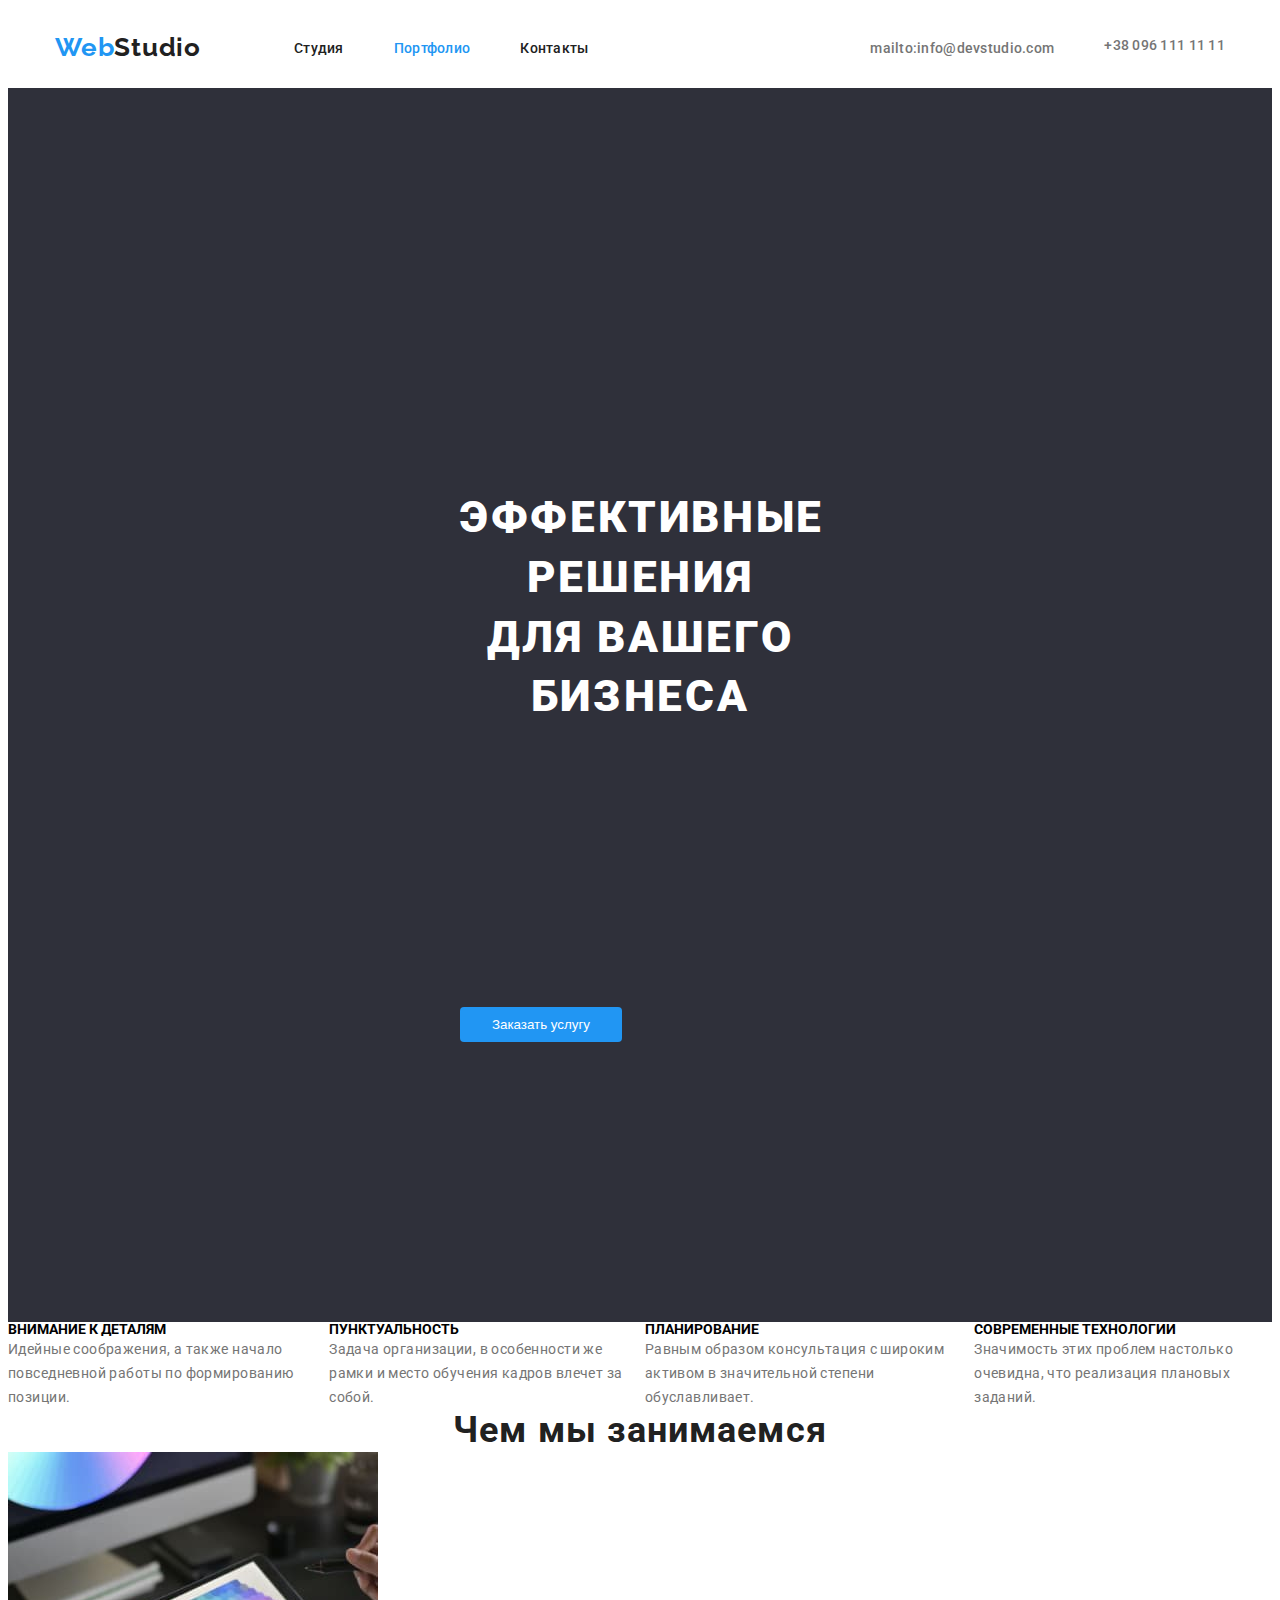
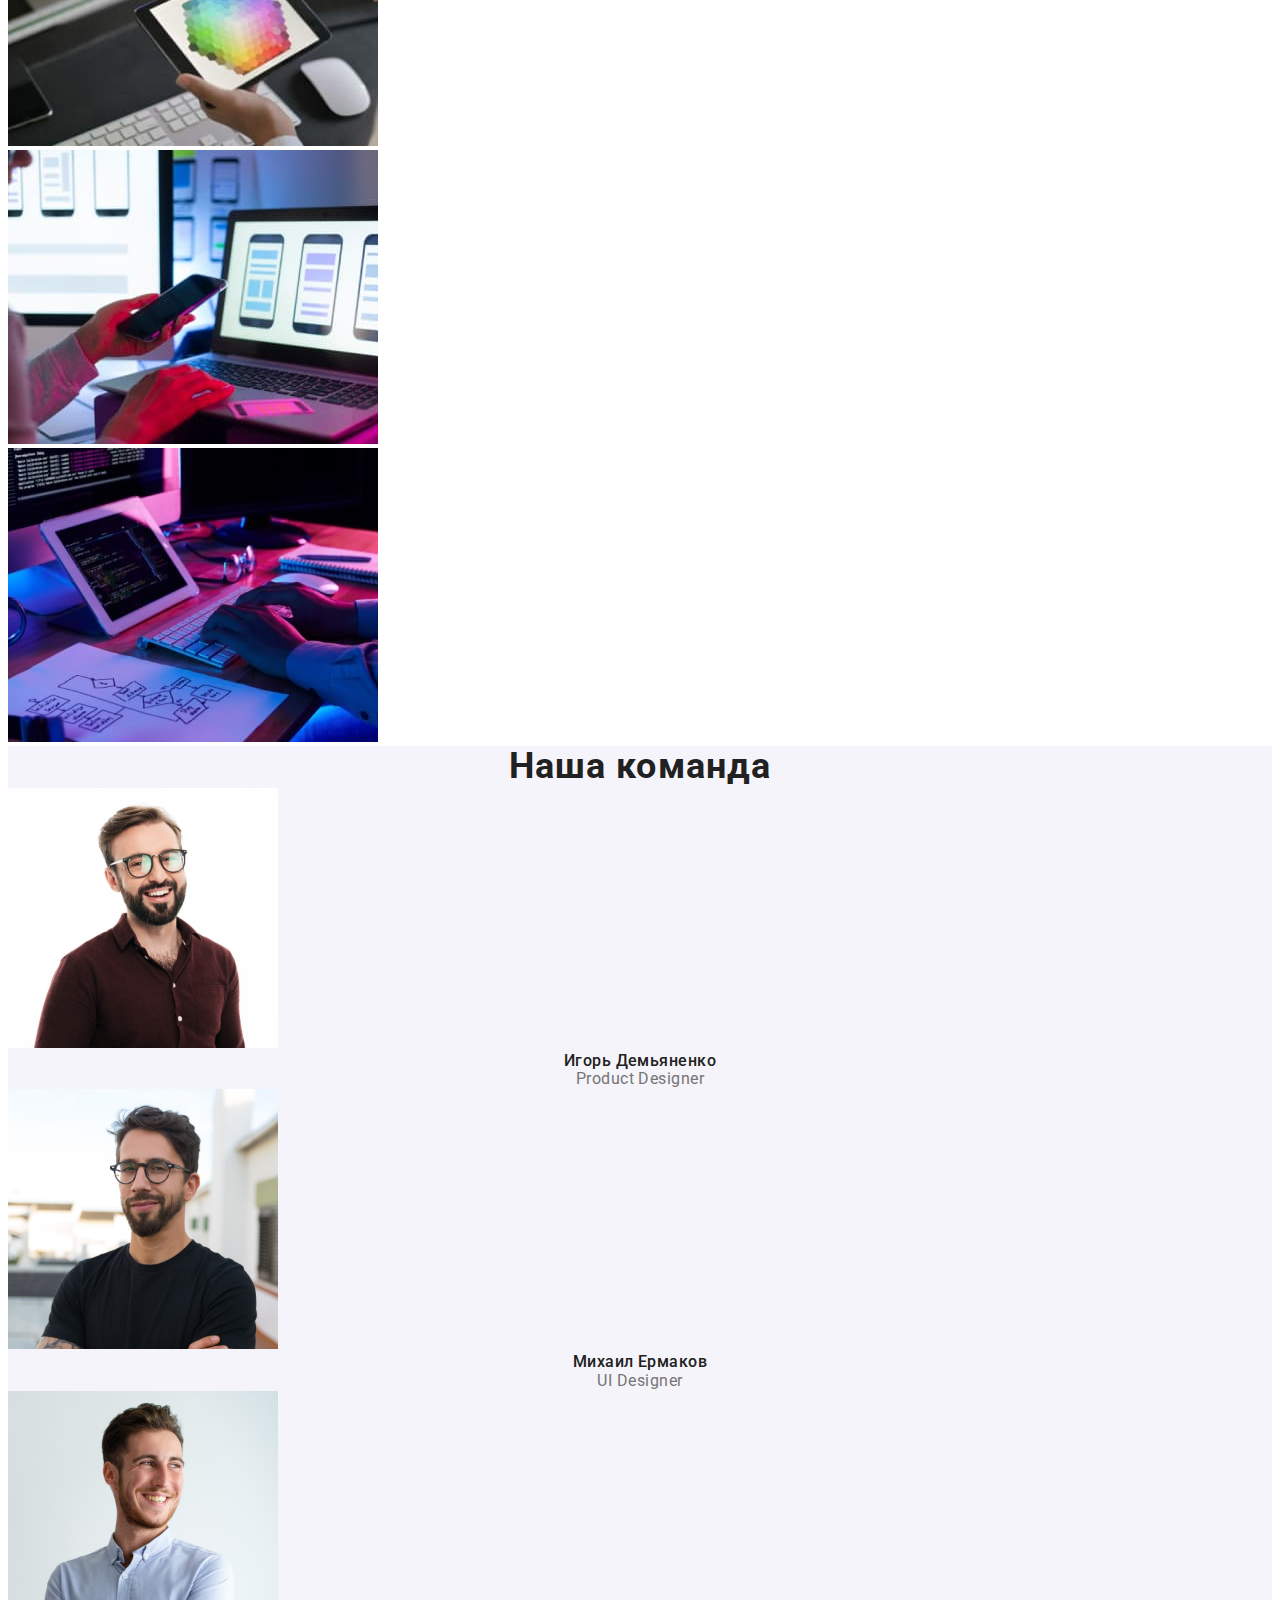
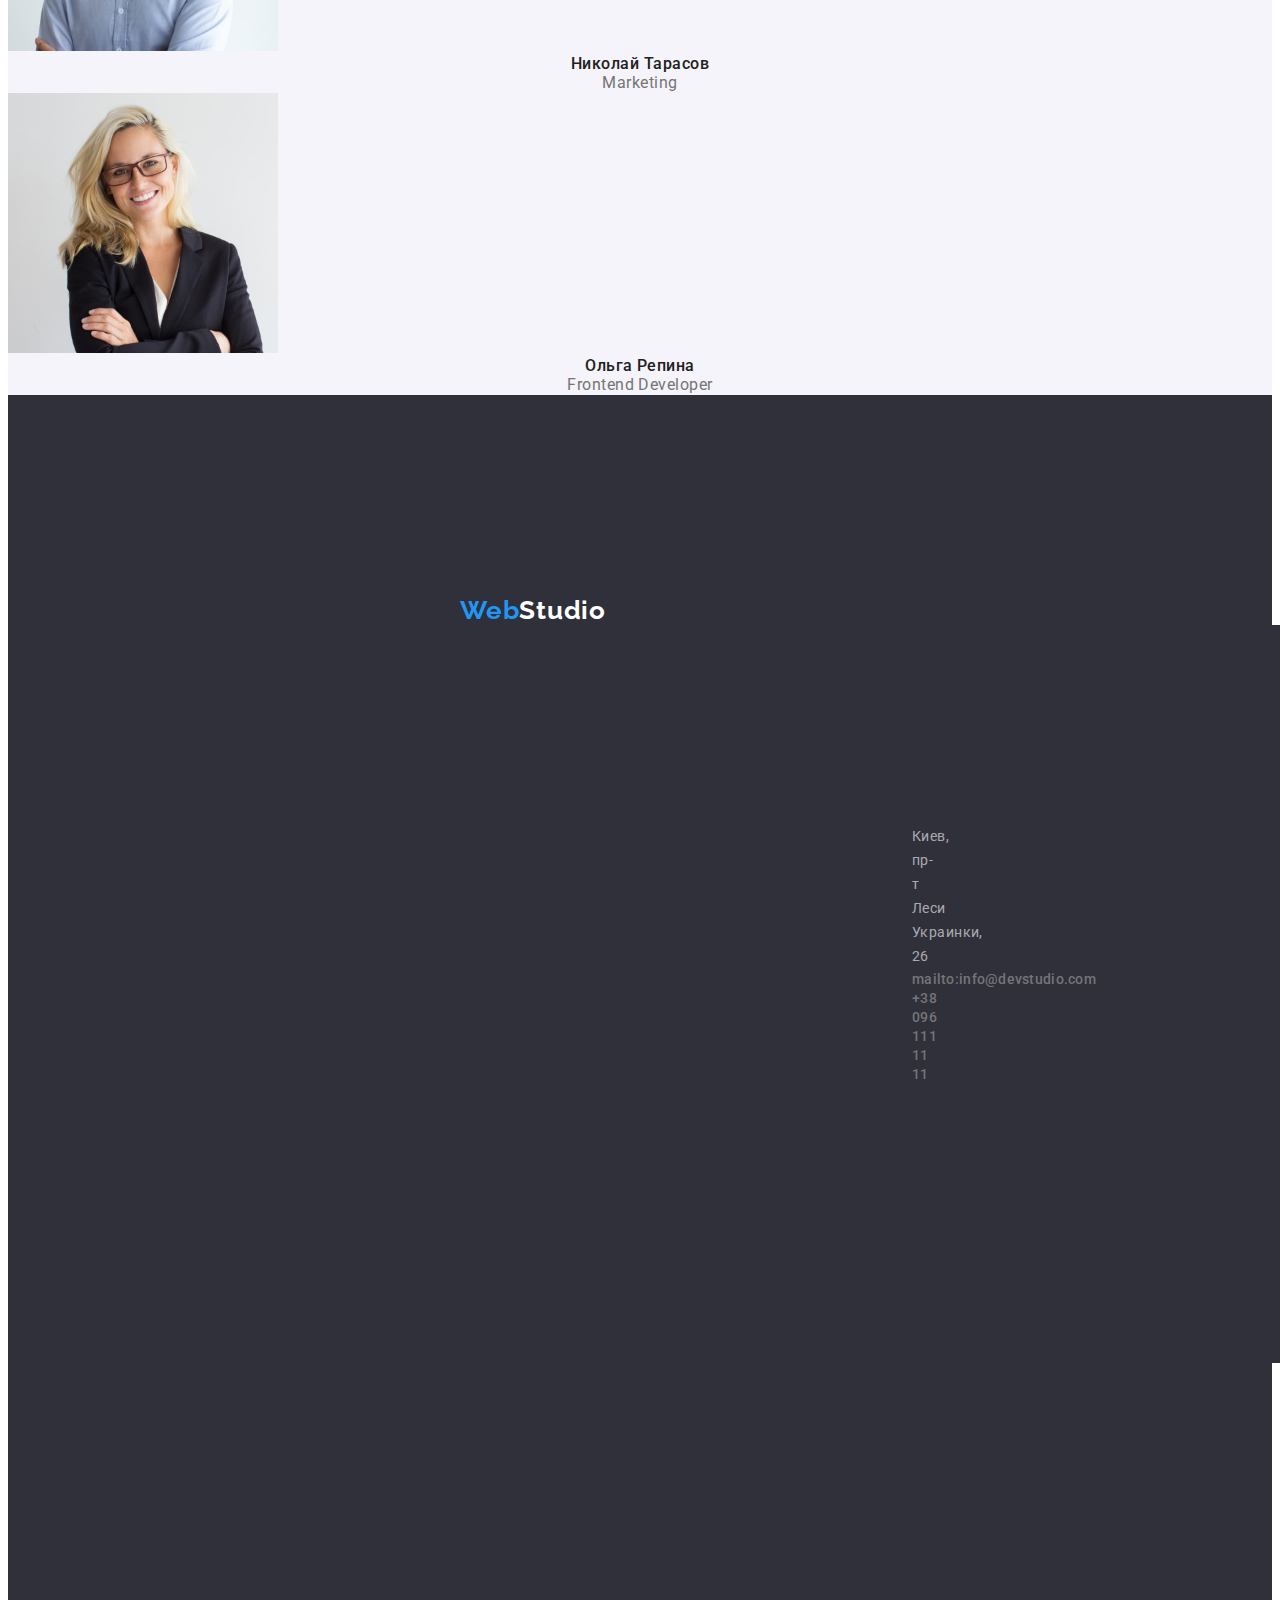
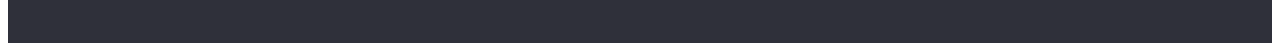
==== index.html @ 5640f929 "1" ====
<!DOCTYPE html>
<html lang="ru">

<head>
    <meta charset="UTF-8">
    <meta http-equiv="X-UA-Compatible" content="IE=edge">
    <meta name="viewport" content="width=device-width, initial-scale=1.0">
    <title>Homework1</title>
    <link rel="stylesheet" type="text/css" href="https://necolas.github.io/normalize.css/8.0.1/normalize.css">

    <link rel="preconnect" href="https://fonts.googleapis.com">
    <link rel="preconnect" href="https://fonts.gstatic.com" crossorigin>
    <link href="https://fonts.googleapis.com/css2?family=Raleway:wght@700&family=Roboto:wght@400;500;700&display=swap"
        rel="stylesheet">
    <link rel="stylesheet" href="./css/styles.css">
</head>

<body>
    <header class="header">
        <div class="container container-header">
            <nav class="header-nav">
                <a class="logo header-logo" href="index.html" lang="en">Web<span class="studio">Studio</span> </a>
                <ul class="list menu-list">
                    <li class="li-header"><a class="menu-link link" href="index.html">Студия</a></li>
                    <li class="li-header"><a class="menu-link link current" href="./portfolio.html">Портфолио</a></li>
                    <li class="li-header"><a class="menu-link link" href="">Контакты</a></li>
                </ul>
            </nav>
            <div class="header-connect">
                <ul class="list tel">
                    <li><a class="link mail-tel " href="mailto:info@devstudio.com">mailto:info@devstudio.com</a></li>
                    <li><a class="link mail-tel  tel" href="tel:+380961111111">+38 096 111 11 11</a></li>
                </ul>
            </div>
        </div>
    </header>
    <main>
        <!---Hero-->
        <section class=" hero-footer">
            <h1 class="hero-title">Эффективные решения <br> для вашего бизнеса</h1>
            <button class="btn-order" type="button">Заказать услугу</button>
        </section>
    </main>
        <section>
            <ul class="list list-desc ">
                <li>
                    <h2 class="desc-menu">Внимание к деталям</h2>
                    <p class="desc">Идейные соображения, а также начало повседневной работы по формированию позиции.</p>
                </li>
                <li>
                    <h2 class="desc-menu">Пунктуальность</h2>
                    <p class="desc">Задача организации, в особенности же рамки и место обучения кадров влечет за собой.</p>
                </li>
                <li>
                    <h2 class="desc-menu">Планирование</h2>
                    <p class="desc">Равным образом консультация с широким активом в значительной степени обуславливает.</p>
                </li>
                <li>
                    <h2 class="desc-menu">Современные технологии</h2>
                    <p class="desc">Значимость этих проблем настолько очевидна, что реализация плановых заданий.</p>
                </li>
            </ul>
        </section>
        <section>
        <h2 class="title">Чем мы занимаемся</h2>
        <ul class="list">
            <li><img src="./img/foto1/img11.jpg" alt="фото" width="370" height="294"></li>
            <li><img src="./img/foto1/img12.jpg" alt="фото" width="370" height="294"></li>
            <li><img src="./img/foto1/img13.jpg" alt="фото" width="370" height="294"></li>
        </ul>
    </section>     
        <!--Наша команда -->

        <section class="team">
            <h2 class="title">Наша команда</h2>
            <ul class="list">
                <li>
                    <img src="./img/foto2/img21.jpg" alt="Игорь Демьяненко" width="270" height="260">
                    <h3 class="people">Игорь Демьяненко</h3>
                    <p lang="en" class="people-desc">Product Designer</p>
                </li>
                <li>
                    <img src="./img/foto2/img22.jpg" alt="Михаил Ермаков" width="270" height="260">
                    <h3 class="people">Михаил Ермаков</h3>
                    <p lang="en" class="people-desc">UI Designer</p>
                </li>
                <li>
                    <img src="./img/foto2/img23.jpg" alt="Николай Тарасов" width="270" height="260">
                    <h3 class="people">Николай Тарасов</h3>
                    <p lang="en" class="people-desc">Marketing</p>
                </li>
                <li>
                    <img src="./img/foto2/img24.jpg" alt="Ольга Репина" width="270" height="260">
                    <h3 class="people">Ольга Репина</h3>
                    <p lang="en" class="people-desc">Frontend Developer</p>
                </li>
            </ul>

        </section>

    
    <footer class="hero-footer">
        <a class="logo-footer link" href="index.html" lang="en">Web<span class="studio-footer">Studio</span> </a>
            <address class="hero-footer">
                <ul class="list ">
                     <li><a class=" link contact-menu  link map" href="https://www.google.com/maps/d/embed?mid=10uSM3H-mIU3GznYo2szRIEphczw" target="_blank" rel="noopener noreferrer">Киев, пр-т Леси Украинки, 26</a></li>
                     <li><a class=" link mail-tel" href="mailto:info@devstudio.com">mailto:info@devstudio.com</a></li>
                     <li><a class=" link mail-tel" href="tel:+380961111111">+38 096 111 11 11</a></li>
                </ul>
            </address>
        
    </footer>
</body>

</html>
---- css/styles.css ----
:root {
  --header-color: #ffffff;
  --primery-text-color: #212121;
  --accent-color: #2196f3;
  --fhone-color: #2f303a;
  --contact-color: rgba(255, 255, 255, 0.6);
  --mail-tel-color: #757575;
  --team-color: #f5f4fa;
}
* {
  box-sizing: border-box;
}
body {
  font-family: "Roboto", sans-serif;
}

.mail-tel {
  font-style: normal;
  font-weight: 500;
  font-size: 14px;
  line-height: 1.14;
  letter-spacing: 0.02em;
  color: var(--mail-tel-color);
}
.mail-tel:hover,
.mail-tel:focus {
  color: var(--accent-color);
}
.menu-link {
  font-style: normal;
  font-weight: 500;
  font-size: 14px;
  line-height: 1.14px;
  letter-spacing: 0.02em;
  color: var(--primery-text-color);
}
.menu-link:hover,
.menu-link:focus {
  color: var(--accent-color);
}
.studio-footer {
  color: var(--header-color);
}
.header-logo {
  margin-right: 93px;
}
.logo {
  font-family: Raleway;
  font-style: normal;
  font-weight: bold;
  font-size: 26px;
  line-height: 1.19;
  letter-spacing: 0.03em;
  color: var(--accent-color);
  text-decoration: none;
}
.li-header:not(:last-child) {
  margin-right: 50px;
}
.tel {
  margin-left: 50px;
}
.btn-list {
  display: flex;
  align-items: center;
  justify-content: center;
}
.btn-li:not(:last-child) {
  margin-right: 8px;
}
.header {
  padding-top: 24px;
  padding-bottom: 25px;
}

.list {
  list-style: none;
}
.link {
  text-decoration: none;
}
.contact-menu {
  font-style: normal;
  font-weight: normal;
  font-size: 14px;
  line-height: 1.71;
  letter-spacing: 0.03em;
  color: var(--contact-color);
}
.contact-menu-map {
  font-style: normal;
  font-weight: normal;
  font-size: 14px;
  line-height: 1.71;
  letter-spacing: 0.03em;
  color: var(--header-color);
}

.contact-menu:hover,
.contact-menu:focus {
  color: var(--accent-color);
}

.hero-title {
  display: block;
  padding-top: 200px;
  padding-bottom: 280px;

  font-style: normal;
  font-weight: 900;
  font-size: 44px;
  line-height: 1.36;
  text-align: center;
  letter-spacing: 0.06em;
  text-transform: uppercase;
  color: var(--header-color);
}
.desc-menu {
  font-style: normal;
  font-weight: bold;
  font-size: 14px;
  line-height: 1.14;
  text-transform: uppercase;
}
.desc {
  font-style: normal;
  font-weight: normal;
  font-size: 14px;
  line-height: 1.71;
  letter-spacing: 0.03em;
  color: var(--mail-tel-color);
}
.title {
  font-style: normal;
  font-weight: bold;
  font-size: 36px;
  line-height: 1.16;
  text-align: center;
  letter-spacing: 0.03em;
  color: var(--primery-text-color);
}
.people {
  font-style: normal;
  font-weight: 500;
  font-size: 16px;
  line-height: 1.18;
  text-align: center;
  letter-spacing: 0.03em;

  color: var(--primery-text-color);
}
.people-desc {
  font-family: Roboto;
  font-style: normal;
  font-weight: normal;
  font-size: 16px;
  line-height: 1.18;
  text-align: center;
  letter-spacing: 0.03em;
  color: var(--mail-tel-color);
}
.visually-hidden {
  position: absolute;
  white-space: nowrap;
  width: 1px;
  height: 1px;
  overflow: hidden;
  border: 0;
  padding: 0;
  clip: rect(0 0 0 0);
  clip-path: inset(50%);
  margin: -1px;
}
.btn {
  font-family: Roboto;
  font-style: normal;
  font-weight: bold;
  font-size: 16px;
  line-height: 1.87;
  color: var(--primery-text-color);
  background: var(--team-color);
  cursor: pointer;
  border: 0;
  border-radius: 4px;
  border: inherit;
  padding: inherit;
}
.btn:hover,
.btn:focus {
  color: var(--header-color);
  background: var(--accent-color);
}
.btn-portfolio {
  text-align: center;
  width: 128px;
  height: 38px;
  font-style: normal;
  font-weight: 500;
  font-size: 16px;
  line-height: 1.62;
  text-align: center;
  letter-spacing: 0.03em;
  color: var(--primery-text-color);
  border: inherit;
  cursor: pointer;
  border-radius: 4px;
}
.photo-portfolio {
  width: 370px;
  height: 294px;
}
.desc-photo {
  font-family: Roboto;
  font-style: normal;
  font-weight: bold;
  font-size: 18px;
  line-height: 2;
  letter-spacing: 0.06em;
  color: var(--primery-text-color);
}
.desc-desc {
  font-style: normal;
  font-weight: normal;
  font-size: 16px;
  line-height: 1.87;
  letter-spacing: 0.03em;
  color: var(--mail-tel-color);
}
.studio {
  color: var(--primery-text-color);
}
.team {
  background: var(--team-color);
}
.logo-footer {
  font-family: Raleway;
  font-style: normal;
  font-weight: 700;
  font-size: 26px;
  line-height: 1.19;
  letter-spacing: 0.03em;
  cursor: pointer;
  color: var(--accent-color);
}
.hero-footer {
  display: block;
  align-items: center;
  background-color: var(--fhone-color);
  padding-left: 452px;
  padding-right: 452px;
  padding-top: 200px;
  padding-bottom: 280px;
}
.logo-footer:hover,
.logo-footer:focus {
  color: var(--accent-color);
}
.current {
  color: var(--accent-color);
}
.btn-order {
  padding-left: 32px;
  padding-right: 32px;
  padding-top: 10px;
  padding-bottom: 10px;
  cursor: pointer;
  color: var(--header-color);
  background: var(--accent-color);
  border-radius: 4px;
  border: 0;
}

p,
h1,
h2,
h3 {
  margin: 0;
}
ul {
  margin: 0;
  padding: 0;
}
.container {
  width: 1200px;
  padding-right: 15px;
  padding-left: 15px;
  margin: 0 auto;
}
.header-nav {
  display: flex;
  align-items: center;
}
.menu-list {
  display: flex;
}
.header-connect {
  display: flex;
  margin-left: auto;
  align-items: center;
}
.container-header {
  display: flex;
}
.tel {
  display: flex;
}
.about {
  padding-top: 56px;
  padding-bottom: 94px;
}
.about-list {
  display: flex;
  flex-wrap: wrap;
  margin-left: -30px;
  margin-top: -30px;
}
.about-item:not(:last-child) {
  margin-right: 30px;
}
.about-item: {
  flex-basis: calc(100% / 3 - 30px);
  margin-left: 30px;
  margin-top: 30px;
}
.list-desc {
  display: flex;
}
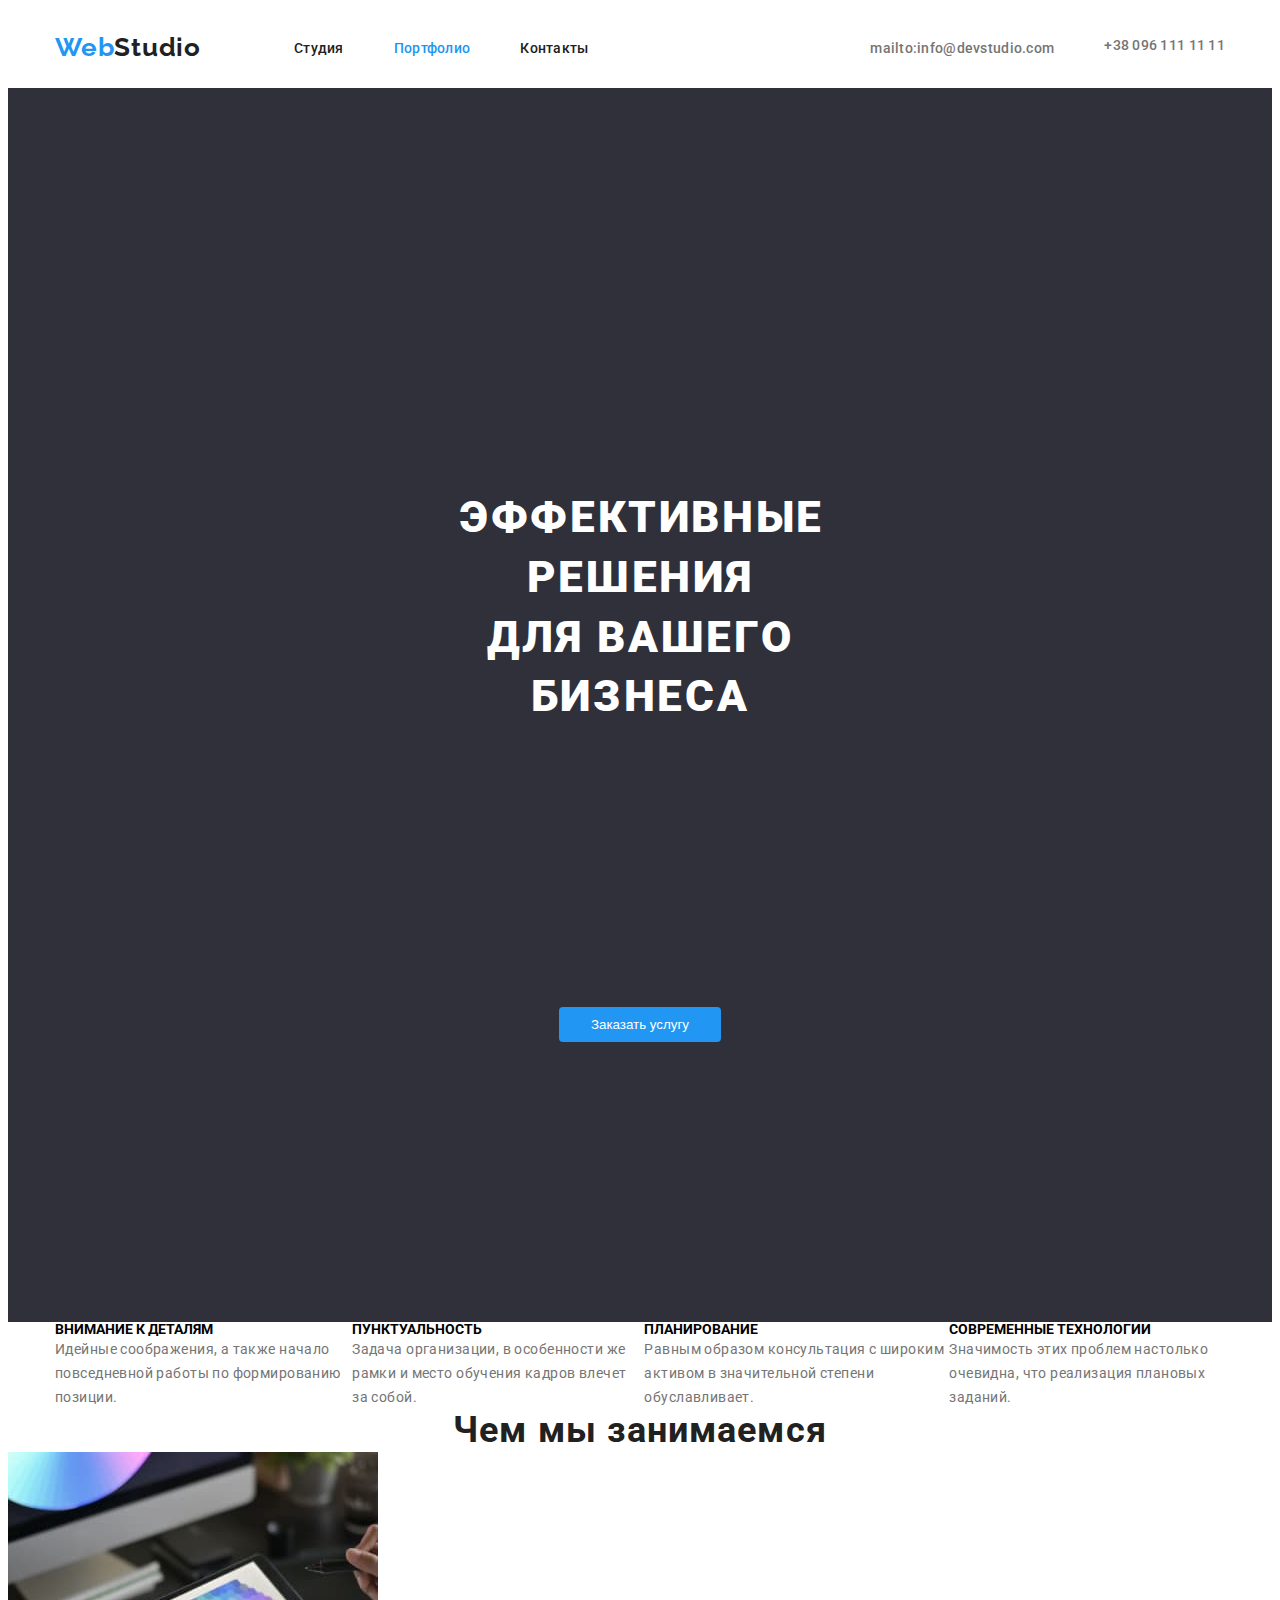
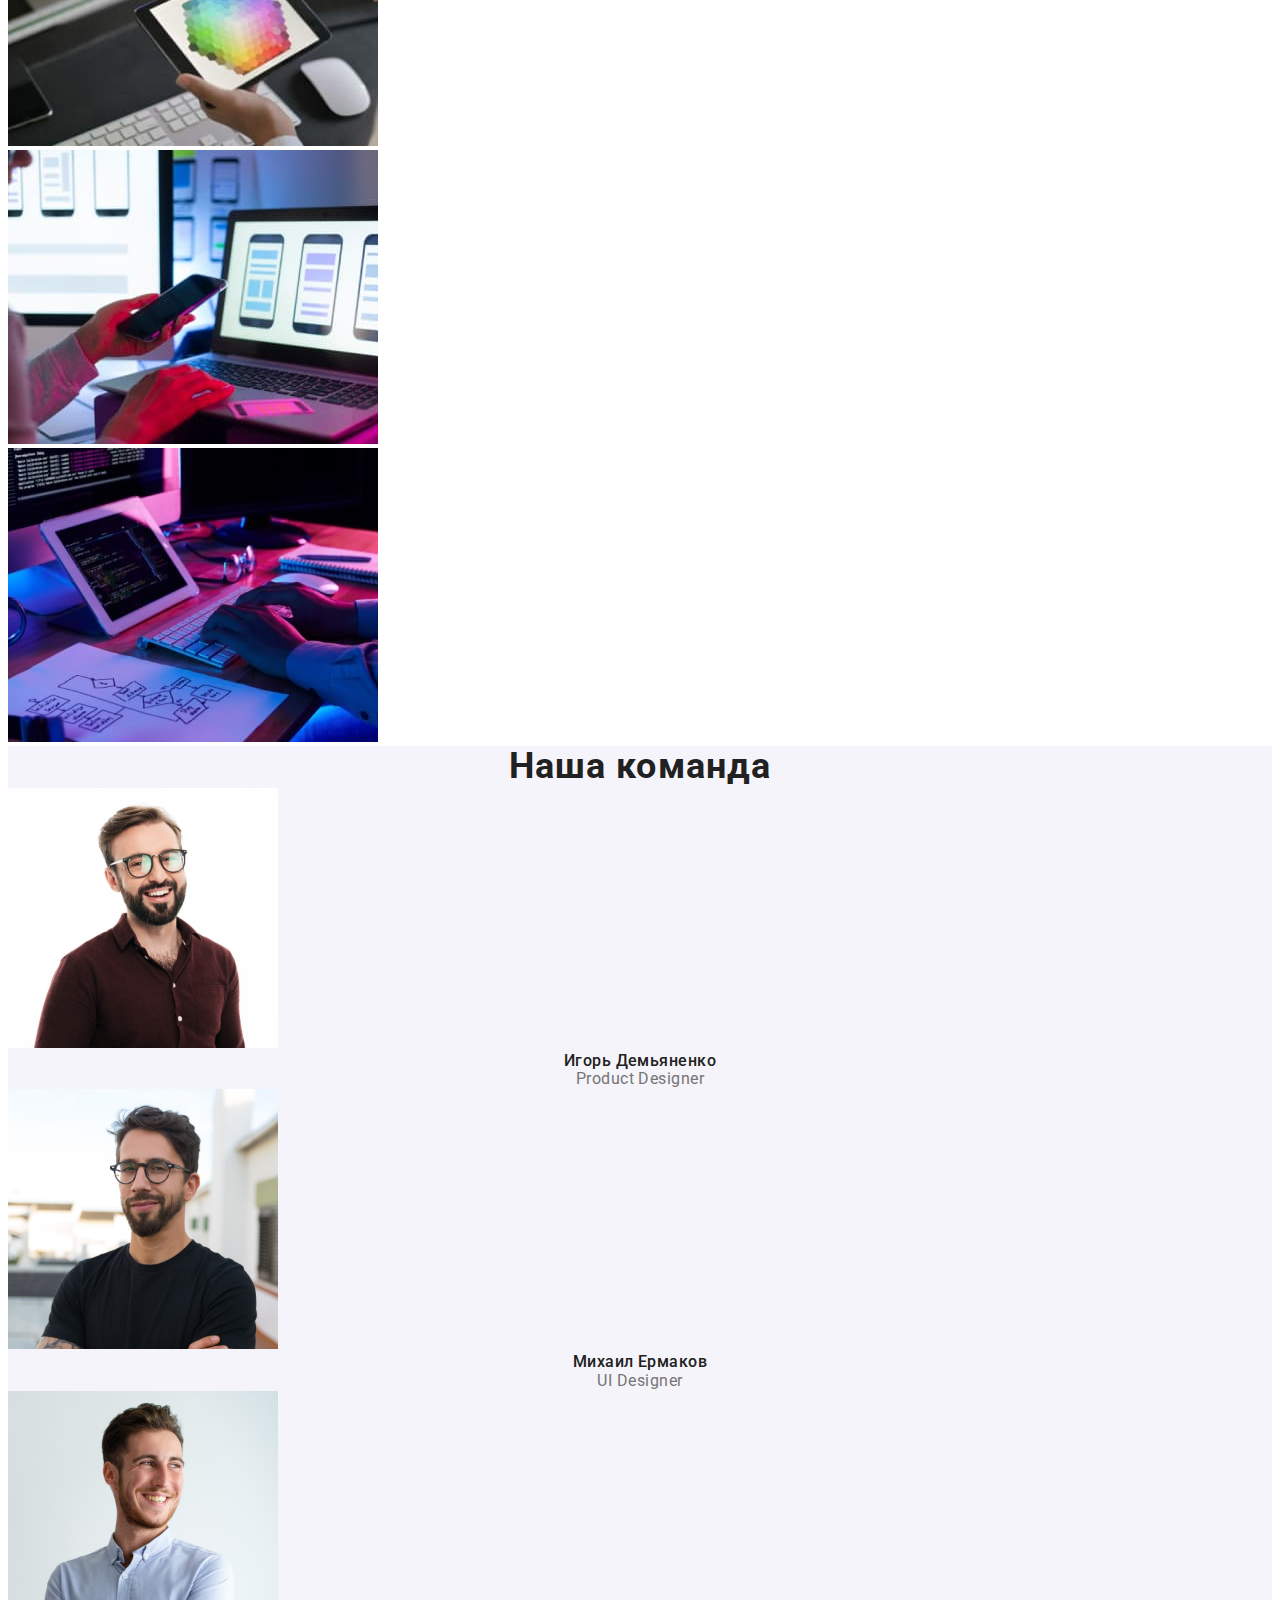
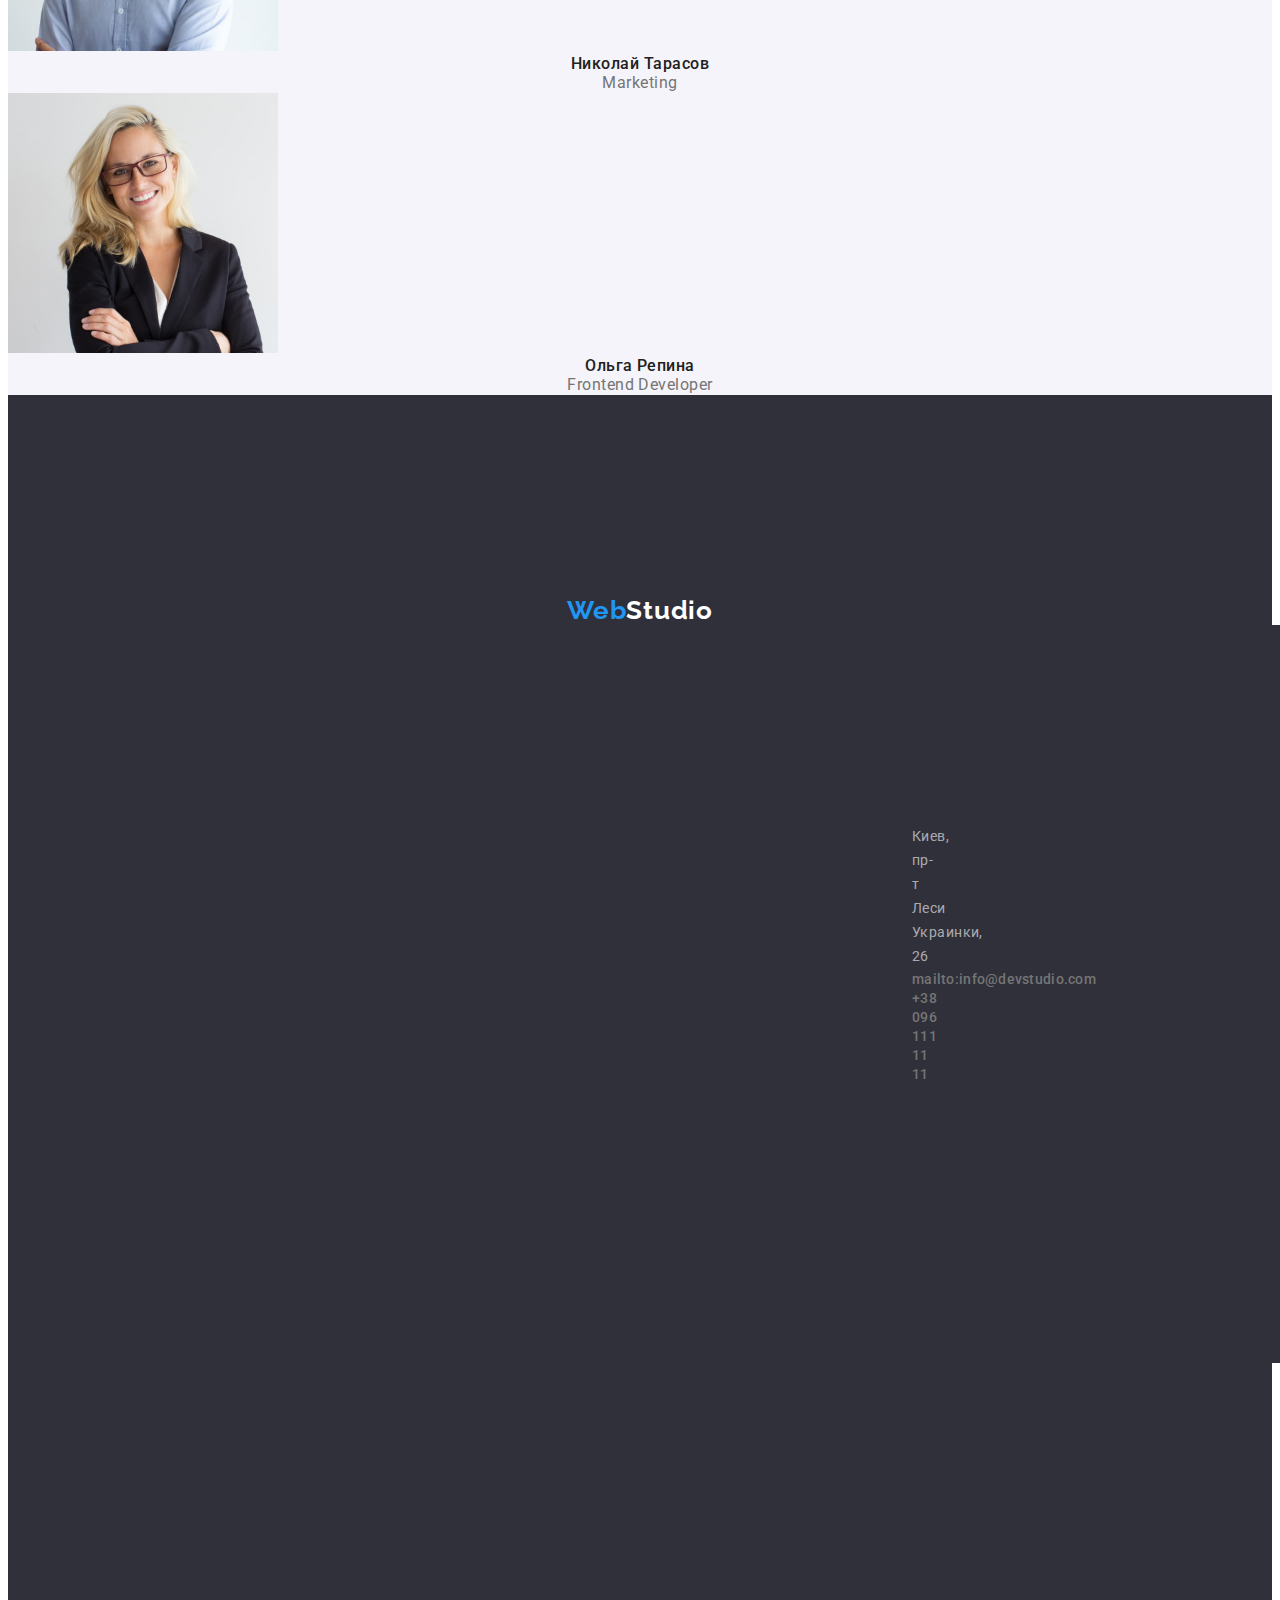
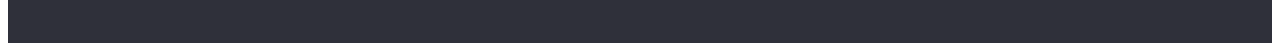
==== commit 2deb6aaf: "12" ====
--- a/index.html
+++ b/index.html
@@ -41,9 +41,10 @@
             <button class="btn-order" type="button">Заказать услугу</button>
         </section>
     </main>
-        <section>
+        <section class="desc-section">
+            <div class="container">
             <ul class="list list-desc ">
-                <li>
+                <li list-item>
                     <h2 class="desc-menu">Внимание к деталям</h2>
                     <p class="desc">Идейные соображения, а также начало повседневной работы по формированию позиции.</p>
                 </li>
@@ -60,6 +61,7 @@
                     <p class="desc">Значимость этих проблем настолько очевидна, что реализация плановых заданий.</p>
                 </li>
             </ul>
+            </div>
         </section>
         <section>
         <h2 class="title">Чем мы занимаемся</h2>
--- a/css/styles.css
+++ b/css/styles.css
@@ -244,7 +244,7 @@
 }
 .hero-footer {
   display: block;
-  align-items: center;
+  text-align: center;
   background-color: var(--fhone-color);
   padding-left: 452px;
   padding-right: 452px;
@@ -325,3 +325,10 @@
 .list-desc {
   display: flex;
 }
+.list-item {
+  width: 270px;
+}
+.decs-section {
+  padding-top: 94px;
+  padding-bottom: 54px;
+}
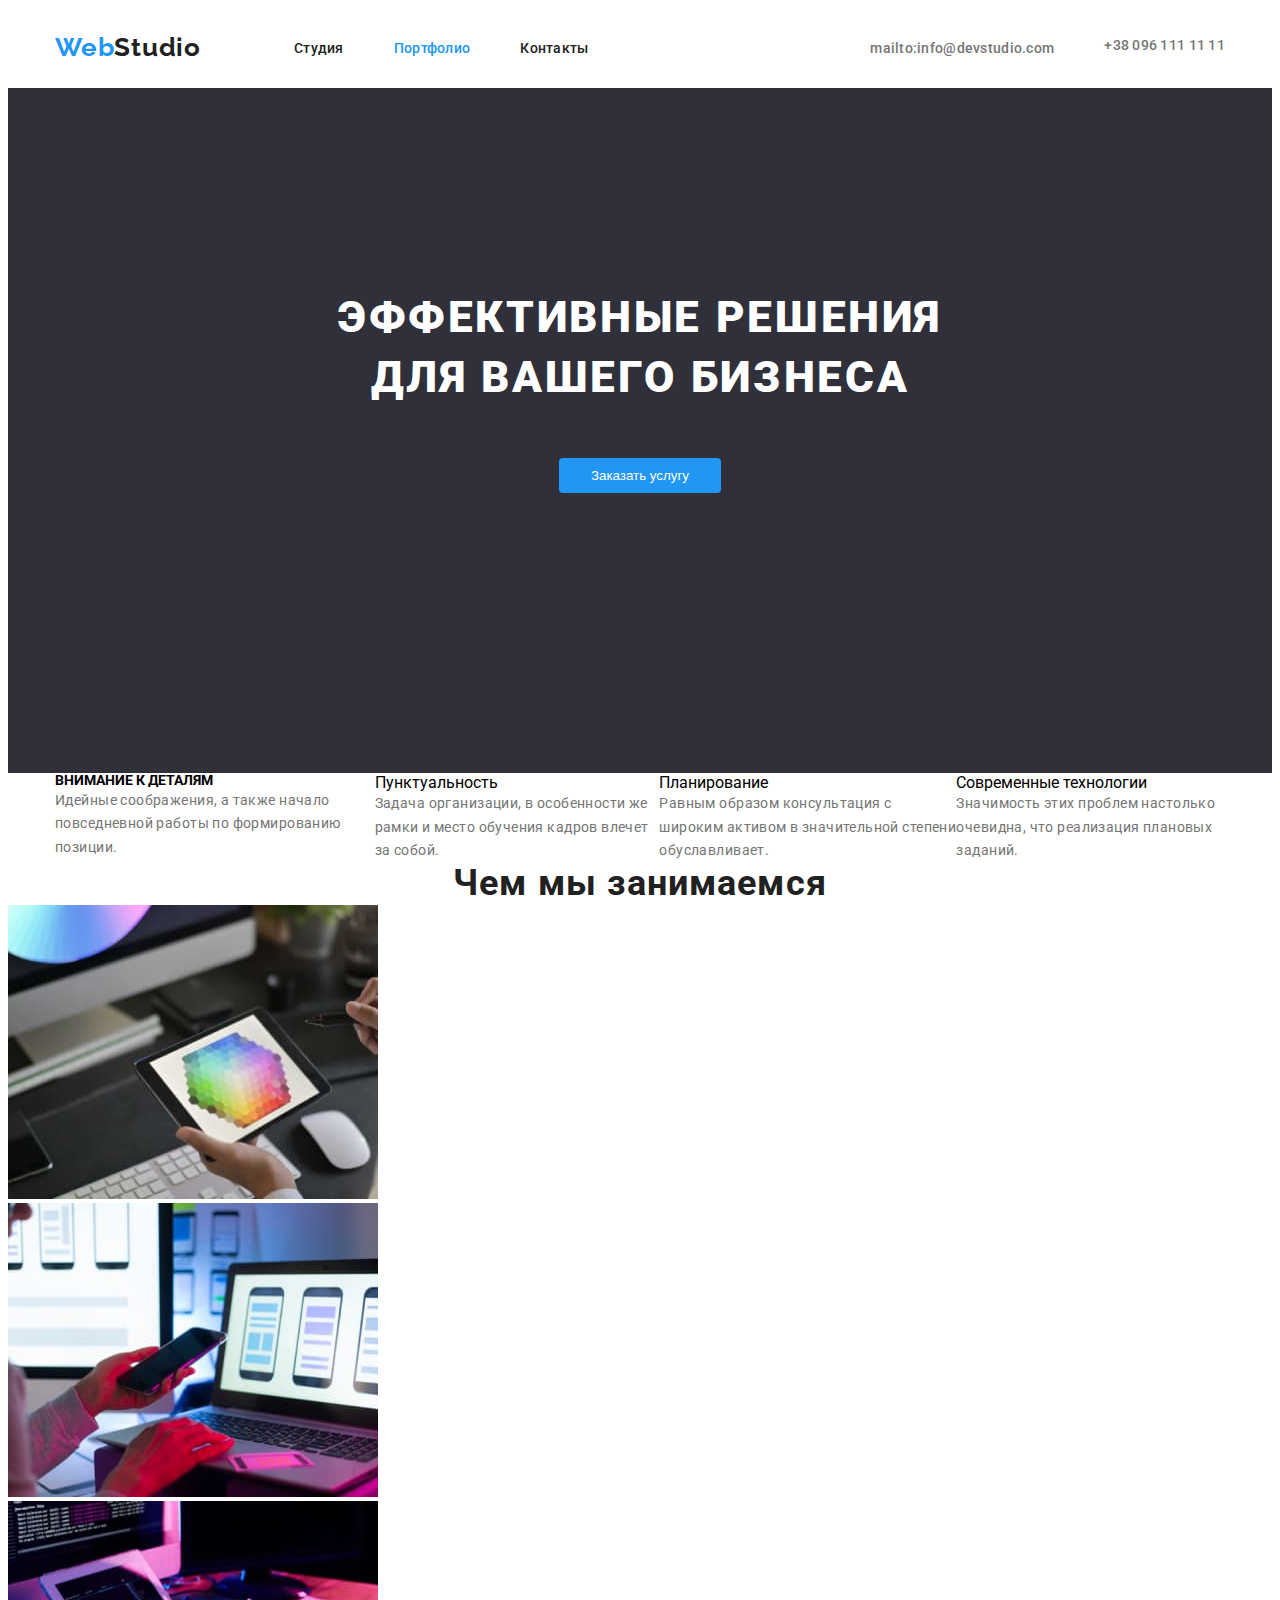
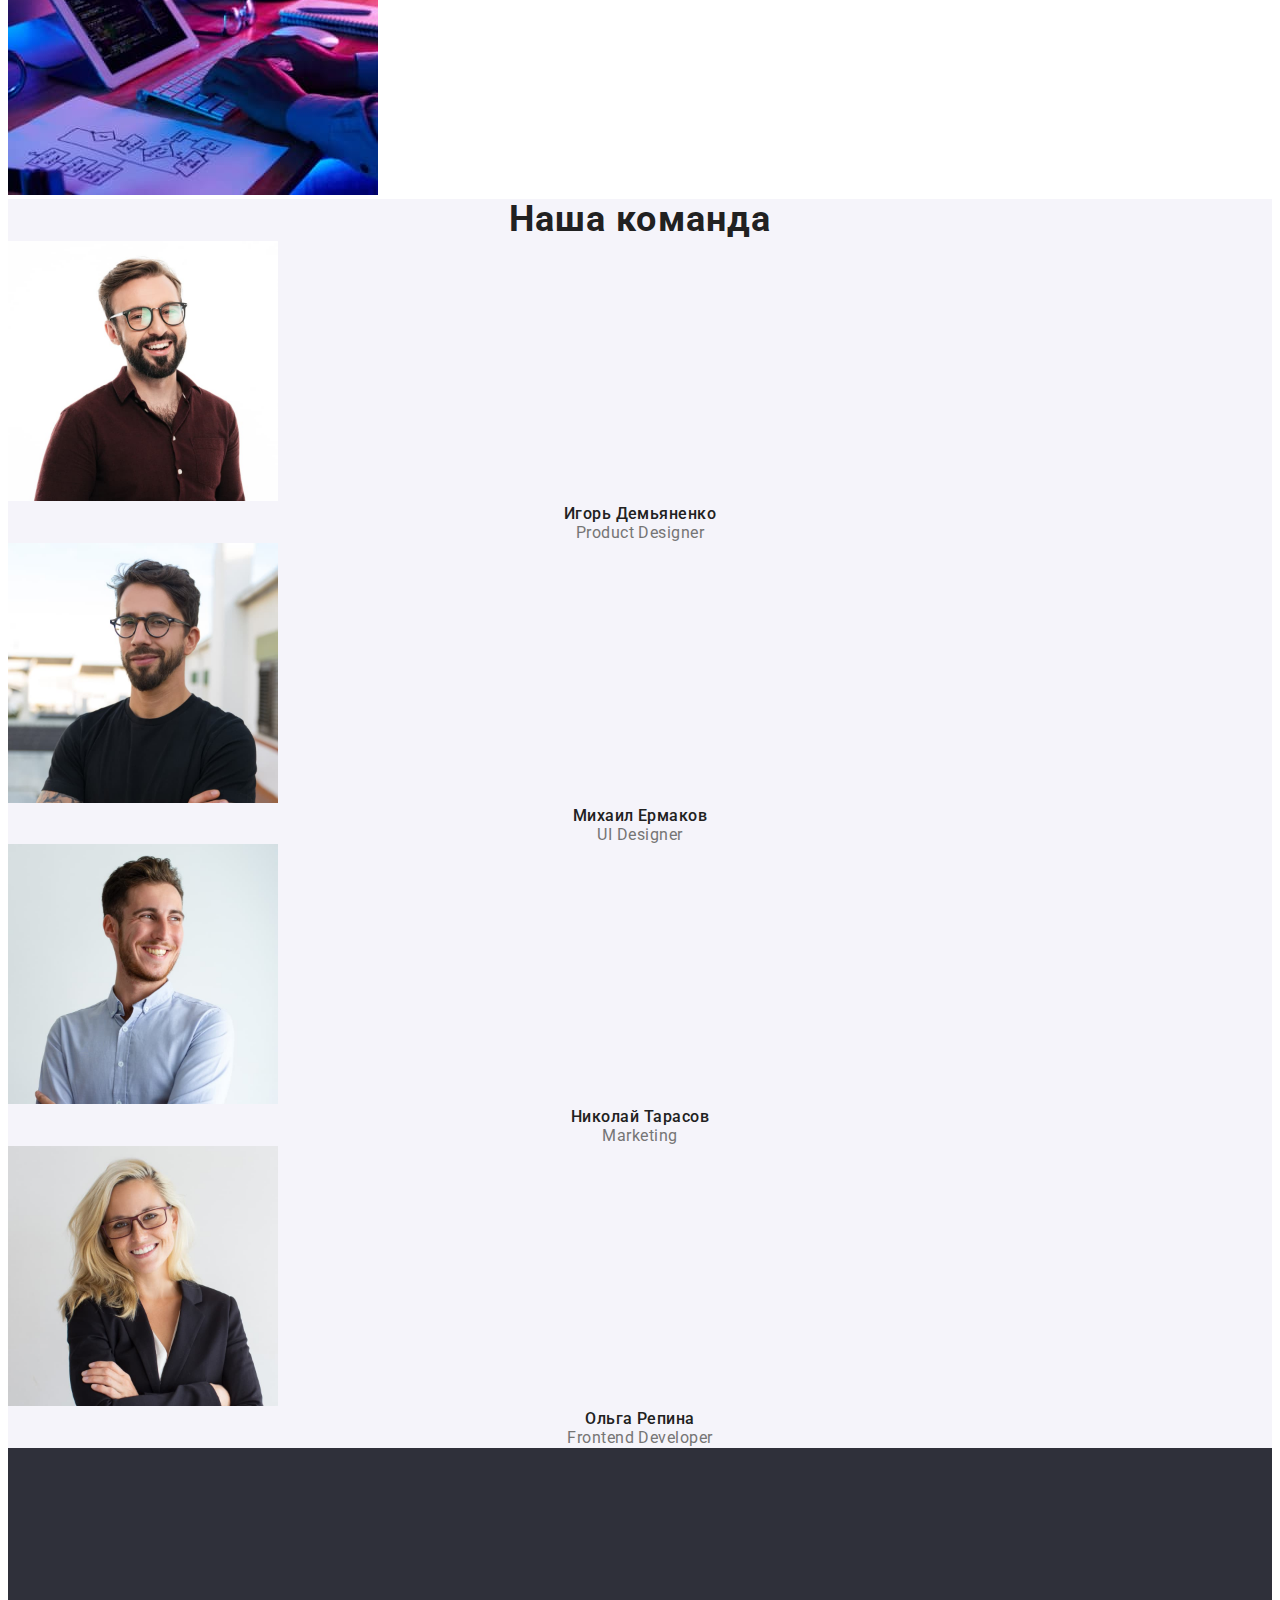
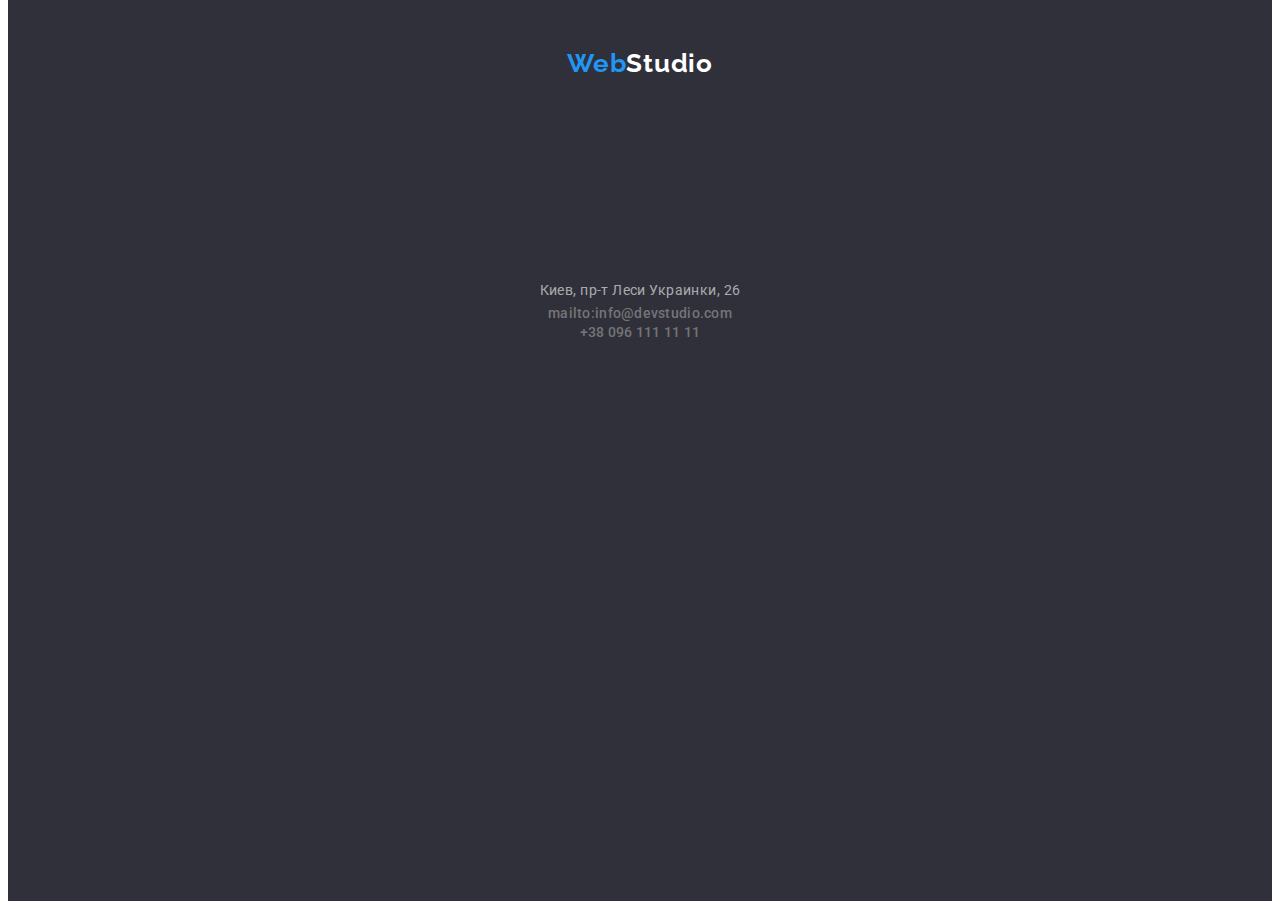
==== commit 5e656317: "3" ====
--- a/index.html
+++ b/index.html
@@ -41,77 +41,81 @@
             <button class="btn-order" type="button">Заказать услугу</button>
         </section>
     </main>
-        <section class="desc-section">
-            <div class="container">
+    <section class="desc-section">
+        <div class="container">
             <ul class="list list-desc ">
-                <li list-item>
+                <li class="list-item">
                     <h2 class="desc-menu">Внимание к деталям</h2>
                     <p class="desc">Идейные соображения, а также начало повседневной работы по формированию позиции.</p>
                 </li>
-                <li>
+                <li class="list-item>
                     <h2 class="desc-menu">Пунктуальность</h2>
-                    <p class="desc">Задача организации, в особенности же рамки и место обучения кадров влечет за собой.</p>
+                    <p class="desc">Задача организации, в особенности же рамки и место обучения кадров влечет за собой.
+                    </p>
                 </li>
-                <li>
+                <li class="list-item>
                     <h2 class="desc-menu">Планирование</h2>
-                    <p class="desc">Равным образом консультация с широким активом в значительной степени обуславливает.</p>
+                    <p class="desc">Равным образом консультация с широким активом в значительной степени обуславливает.
+                    </p>
                 </li>
-                <li>
+                <li class="list-item>
                     <h2 class="desc-menu">Современные технологии</h2>
                     <p class="desc">Значимость этих проблем настолько очевидна, что реализация плановых заданий.</p>
                 </li>
             </ul>
-            </div>
-        </section>
-        <section>
+        </div>
+    </section>
+    <section>
         <h2 class="title">Чем мы занимаемся</h2>
         <ul class="list">
             <li><img src="./img/foto1/img11.jpg" alt="фото" width="370" height="294"></li>
             <li><img src="./img/foto1/img12.jpg" alt="фото" width="370" height="294"></li>
             <li><img src="./img/foto1/img13.jpg" alt="фото" width="370" height="294"></li>
         </ul>
-    </section>     
-        <!--Наша команда -->
+    </section>
+    <!--Наша команда -->
 
-        <section class="team">
-            <h2 class="title">Наша команда</h2>
-            <ul class="list">
-                <li>
-                    <img src="./img/foto2/img21.jpg" alt="Игорь Демьяненко" width="270" height="260">
-                    <h3 class="people">Игорь Демьяненко</h3>
-                    <p lang="en" class="people-desc">Product Designer</p>
-                </li>
-                <li>
-                    <img src="./img/foto2/img22.jpg" alt="Михаил Ермаков" width="270" height="260">
-                    <h3 class="people">Михаил Ермаков</h3>
-                    <p lang="en" class="people-desc">UI Designer</p>
-                </li>
-                <li>
-                    <img src="./img/foto2/img23.jpg" alt="Николай Тарасов" width="270" height="260">
-                    <h3 class="people">Николай Тарасов</h3>
-                    <p lang="en" class="people-desc">Marketing</p>
-                </li>
-                <li>
-                    <img src="./img/foto2/img24.jpg" alt="Ольга Репина" width="270" height="260">
-                    <h3 class="people">Ольга Репина</h3>
-                    <p lang="en" class="people-desc">Frontend Developer</p>
-                </li>
-            </ul>
+    <section class="team">
+        <h2 class="title">Наша команда</h2>
+        <ul class="list">
+            <li>
+                <img src="./img/foto2/img21.jpg" alt="Игорь Демьяненко" width="270" height="260">
+                <h3 class="people">Игорь Демьяненко</h3>
+                <p lang="en" class="people-desc">Product Designer</p>
+            </li>
+            <li>
+                <img src="./img/foto2/img22.jpg" alt="Михаил Ермаков" width="270" height="260">
+                <h3 class="people">Михаил Ермаков</h3>
+                <p lang="en" class="people-desc">UI Designer</p>
+            </li>
+            <li>
+                <img src="./img/foto2/img23.jpg" alt="Николай Тарасов" width="270" height="260">
+                <h3 class="people">Николай Тарасов</h3>
+                <p lang="en" class="people-desc">Marketing</p>
+            </li>
+            <li>
+                <img src="./img/foto2/img24.jpg" alt="Ольга Репина" width="270" height="260">
+                <h3 class="people">Ольга Репина</h3>
+                <p lang="en" class="people-desc">Frontend Developer</p>
+            </li>
+        </ul>
 
-        </section>
+    </section>
 
-    
+
     <footer class="hero-footer">
         <a class="logo-footer link" href="index.html" lang="en">Web<span class="studio-footer">Studio</span> </a>
-            <address class="hero-footer">
-                <ul class="list ">
-                     <li><a class=" link contact-menu  link map" href="https://www.google.com/maps/d/embed?mid=10uSM3H-mIU3GznYo2szRIEphczw" target="_blank" rel="noopener noreferrer">Киев, пр-т Леси Украинки, 26</a></li>
-                     <li><a class=" link mail-tel" href="mailto:info@devstudio.com">mailto:info@devstudio.com</a></li>
-                     <li><a class=" link mail-tel" href="tel:+380961111111">+38 096 111 11 11</a></li>
-                </ul>
-            </address>
-        
+        <address class="hero-footer">
+            <ul class="list ">
+                <li><a class=" link contact-menu  link map"
+                        href="https://www.google.com/maps/d/embed?mid=10uSM3H-mIU3GznYo2szRIEphczw" target="_blank"
+                        rel="noopener noreferrer">Киев, пр-т Леси Украинки, 26</a></li>
+                <li><a class=" link mail-tel" href="mailto:info@devstudio.com">mailto:info@devstudio.com</a></li>
+                <li><a class=" link mail-tel" href="tel:+380961111111">+38 096 111 11 11</a></li>
+            </ul>
+        </address>
+
     </footer>
 </body>
 
-</html>
+</html>--- a/css/styles.css
+++ b/css/styles.css
@@ -103,8 +103,7 @@
 
 .hero-title {
   display: block;
-  padding-top: 200px;
-  padding-bottom: 280px;
+  margin-bottom: 50px;
 
   font-style: normal;
   font-weight: 900;
@@ -246,8 +245,6 @@
   display: block;
   text-align: center;
   background-color: var(--fhone-color);
-  padding-left: 452px;
-  padding-right: 452px;
   padding-top: 200px;
   padding-bottom: 280px;
 }
@@ -324,11 +321,14 @@
 }
 .list-desc {
   display: flex;
-}
-.list-item {
-  width: 270px;
-}
-.decs-section {
+  
+  
+}
+.list-item:not(:last-child) {
+  margin-right: 30px;
+
+.desc-section {
+
   padding-top: 94px;
-  padding-bottom: 54px;
-}
+  padding-bottom: 94px;
+}
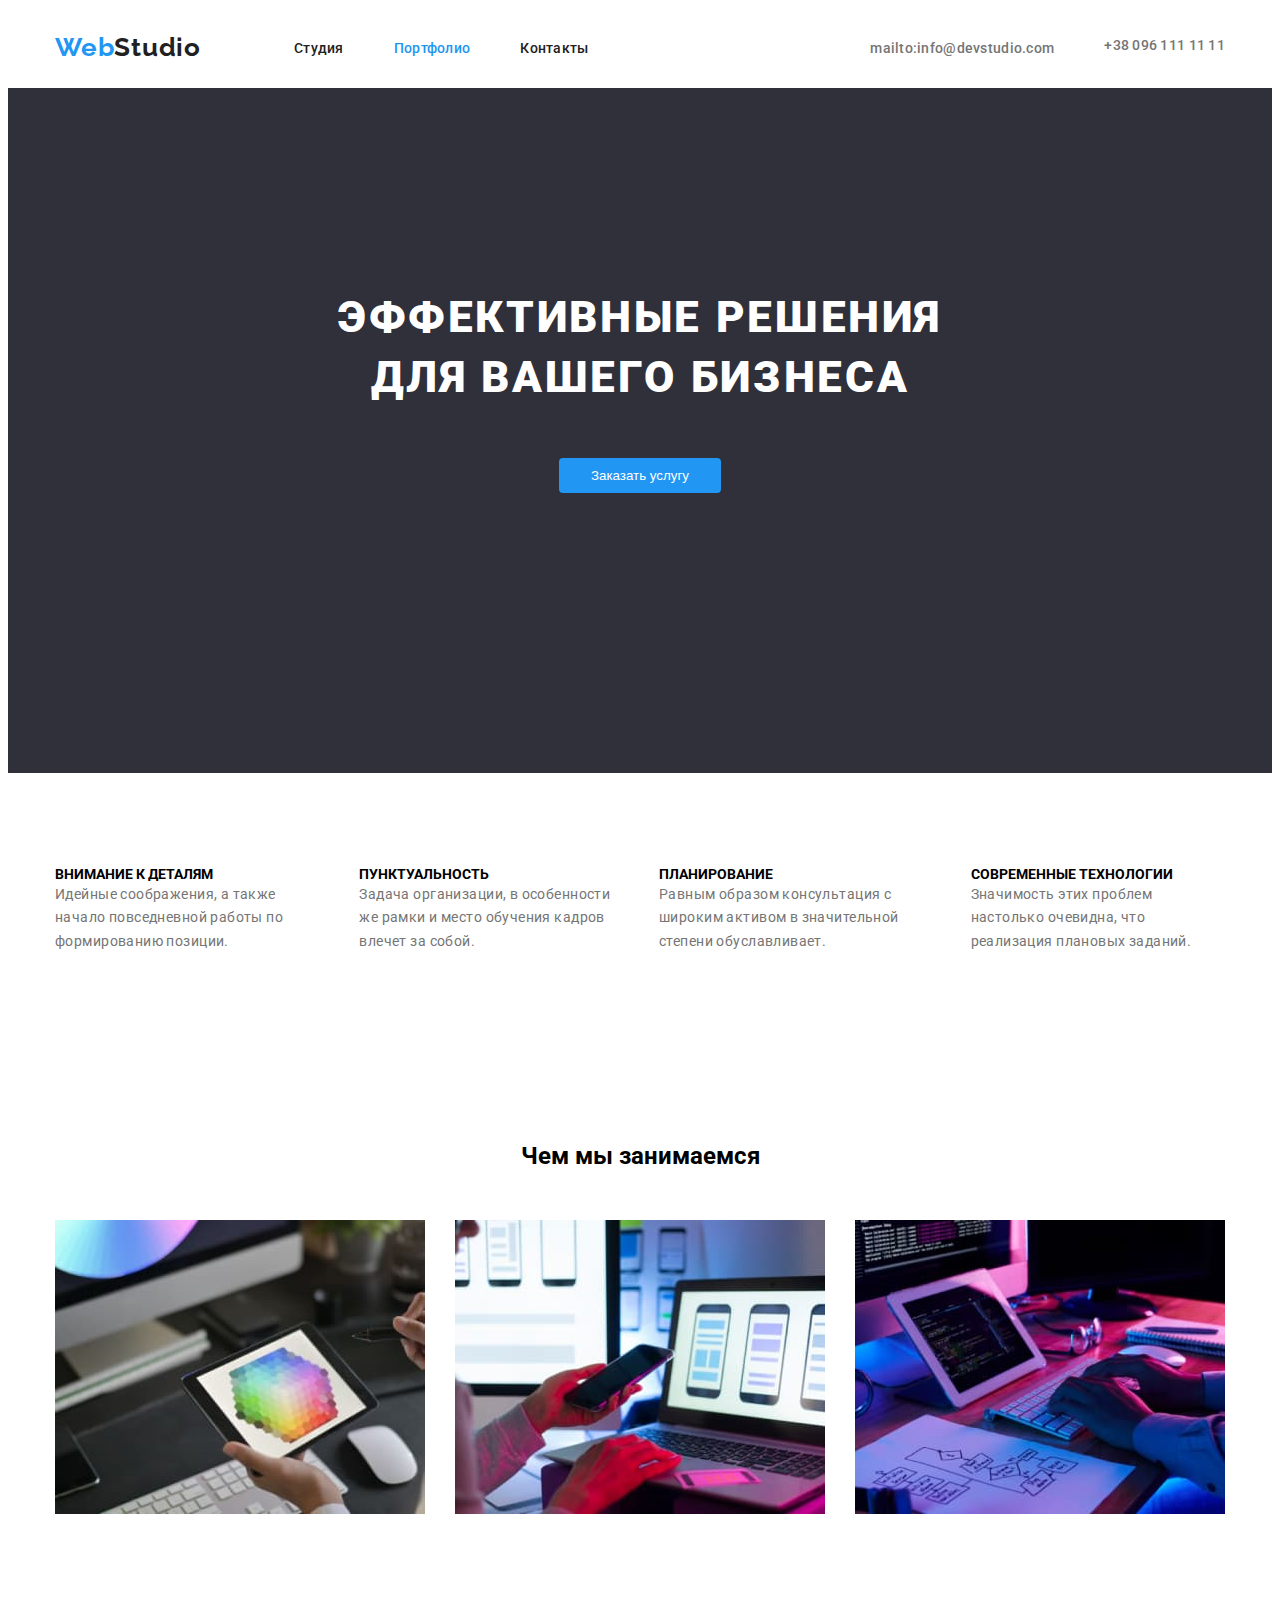
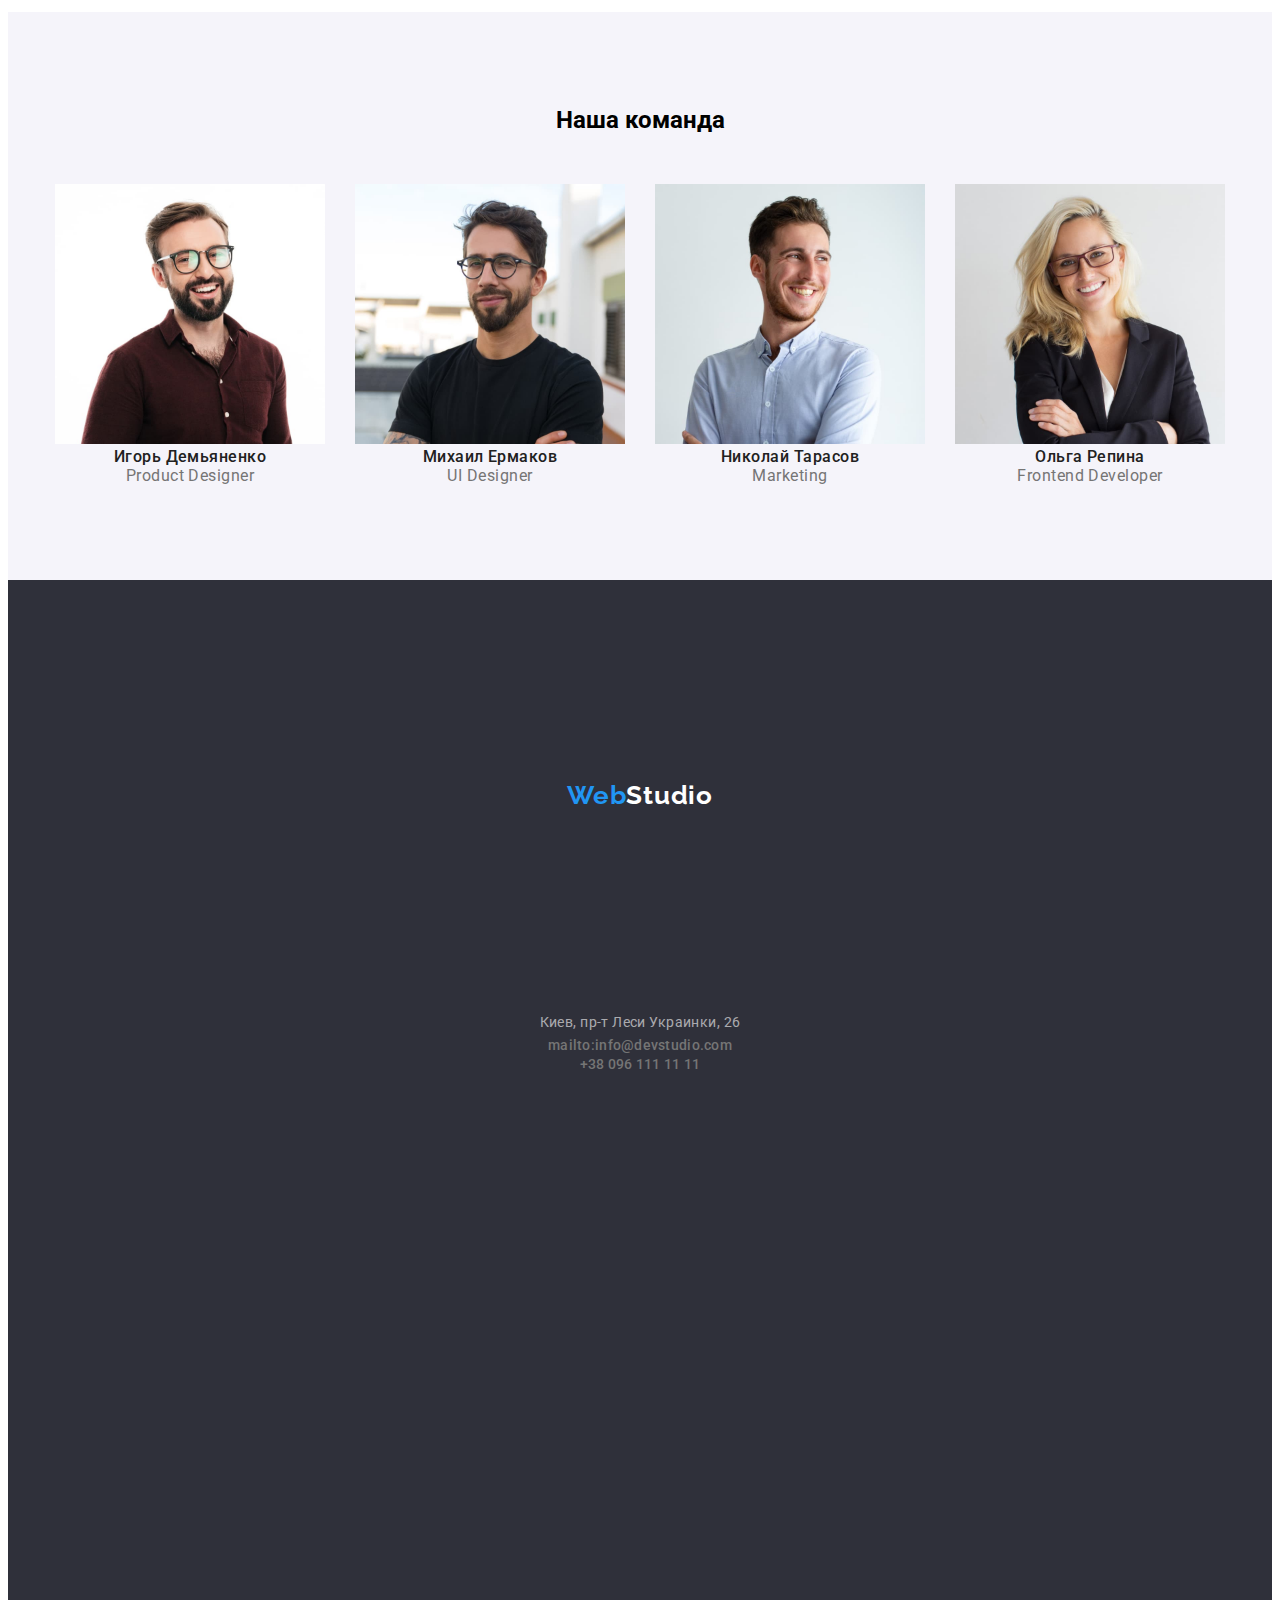
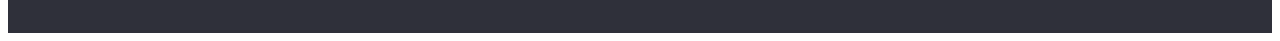
==== commit 5e0f706a: "6" ====
--- a/index.html
+++ b/index.html
@@ -40,7 +40,7 @@
             <h1 class="hero-title">Эффективные решения <br> для вашего бизнеса</h1>
             <button class="btn-order" type="button">Заказать услугу</button>
         </section>
-    </main>
+    
     <section class="desc-section">
         <div class="container">
             <ul class="list list-desc ">
@@ -48,59 +48,63 @@
                     <h2 class="desc-menu">Внимание к деталям</h2>
                     <p class="desc">Идейные соображения, а также начало повседневной работы по формированию позиции.</p>
                 </li>
-                <li class="list-item>
+                <li class="list-item">
                     <h2 class="desc-menu">Пунктуальность</h2>
                     <p class="desc">Задача организации, в особенности же рамки и место обучения кадров влечет за собой.
                     </p>
                 </li>
-                <li class="list-item>
+                <li class="list-item">
                     <h2 class="desc-menu">Планирование</h2>
                     <p class="desc">Равным образом консультация с широким активом в значительной степени обуславливает.
                     </p>
                 </li>
-                <li class="list-item>
+                <li class="list-item">
                     <h2 class="desc-menu">Современные технологии</h2>
                     <p class="desc">Значимость этих проблем настолько очевидна, что реализация плановых заданий.</p>
                 </li>
             </ul>
         </div>
     </section>
-    <section>
-        <h2 class="title">Чем мы занимаемся</h2>
-        <ul class="list">
-            <li><img src="./img/foto1/img11.jpg" alt="фото" width="370" height="294"></li>
-            <li><img src="./img/foto1/img12.jpg" alt="фото" width="370" height="294"></li>
-            <li><img src="./img/foto1/img13.jpg" alt="фото" width="370" height="294"></li>
-        </ul>
+    <section class="foto-occup">
+        <div class="container">
+            <h2 class="title">Чем мы занимаемся</h2>
+            <ul class="list list-foto">
+                <li class="foto-item"><img src="./img/foto1/img11.jpg" alt="фото" width="370" height="294"></li>
+                <li class="foto-item"><img src="./img/foto1/img12.jpg" alt="фото" width="370" height="294"></li>
+                <li class="foto-item"><img src="./img/foto1/img13.jpg" alt="фото" width="370" height="294"></li>
+            </ul>
+        </div>
     </section>
     <!--Наша команда -->
 
     <section class="team">
-        <h2 class="title">Наша команда</h2>
-        <ul class="list">
-            <li>
-                <img src="./img/foto2/img21.jpg" alt="Игорь Демьяненко" width="270" height="260">
-                <h3 class="people">Игорь Демьяненко</h3>
-                <p lang="en" class="people-desc">Product Designer</p>
-            </li>
-            <li>
-                <img src="./img/foto2/img22.jpg" alt="Михаил Ермаков" width="270" height="260">
-                <h3 class="people">Михаил Ермаков</h3>
-                <p lang="en" class="people-desc">UI Designer</p>
-            </li>
-            <li>
-                <img src="./img/foto2/img23.jpg" alt="Николай Тарасов" width="270" height="260">
-                <h3 class="people">Николай Тарасов</h3>
-                <p lang="en" class="people-desc">Marketing</p>
-            </li>
-            <li>
-                <img src="./img/foto2/img24.jpg" alt="Ольга Репина" width="270" height="260">
-                <h3 class="people">Ольга Репина</h3>
-                <p lang="en" class="people-desc">Frontend Developer</p>
-            </li>
-        </ul>
-
+        <div class="container">
+            <h2 class="title">Наша команда</h2>
+            <ul class="list list-team">
+                <li class="foto-team">
+                    <img src="./img/foto2/img21.jpg" alt="Игорь Демьяненко" width="270" height="260">
+                    <h3 class="people">Игорь Демьяненко</h3>
+                    <p lang="en" class="people-desc">Product Designer</p>
+                </li>
+                <li class="foto-team">
+                    <img src="./img/foto2/img22.jpg" alt="Михаил Ермаков" width="270" height="260">
+                    <h3 class="people">Михаил Ермаков</h3>
+                    <p lang="en" class="people-desc">UI Designer</p>
+                </li>
+                <li class="foto-team">
+                    <img src="./img/foto2/img23.jpg" alt="Николай Тарасов" width="270" height="260">
+                    <h3 class="people">Николай Тарасов</h3>
+                    <p lang="en" class="people-desc">Marketing</p>
+                </li>
+                <li class="foto-team">
+                    <img src="./img/foto2/img24.jpg" alt="Ольга Репина" width="270" height="260">
+                    <h3 class="people">Ольга Репина</h3>
+                    <p lang="en" class="people-desc">Frontend Developer</p>
+                </li>
+            </ul>
+      </div>
     </section>
+    </main>
 
 
     <footer class="hero-footer">
--- a/css/styles.css
+++ b/css/styles.css
@@ -130,13 +130,9 @@
   color: var(--mail-tel-color);
 }
 .title {
-  font-style: normal;
-  font-weight: bold;
-  font-size: 36px;
-  line-height: 1.16;
-  text-align: center;
-  letter-spacing: 0.03em;
-  color: var(--primery-text-color);
+  display: block;
+  text-align: center;
+  margin-bottom: 50px;
 }
 .people {
   font-style: normal;
@@ -321,14 +317,32 @@
 }
 .list-desc {
   display: flex;
-  
-  
 }
 .list-item:not(:last-child) {
   margin-right: 30px;
+}
 
 .desc-section {
-
   padding-top: 94px;
   padding-bottom: 94px;
 }
+.list-foto {
+  display: flex;
+}
+.foto-item:not(:last-child) {
+  margin-right: 30px;
+}
+.foto-occup {
+  padding-top: 94px;
+  padding-bottom: 94px;
+}
+.list-team {
+  display: flex;
+}
+.team {
+  padding-top: 94px;
+  padding-bottom: 94px;
+}
+.foto-team:not(:last-child) {
+  margin-right: 30px;
+}
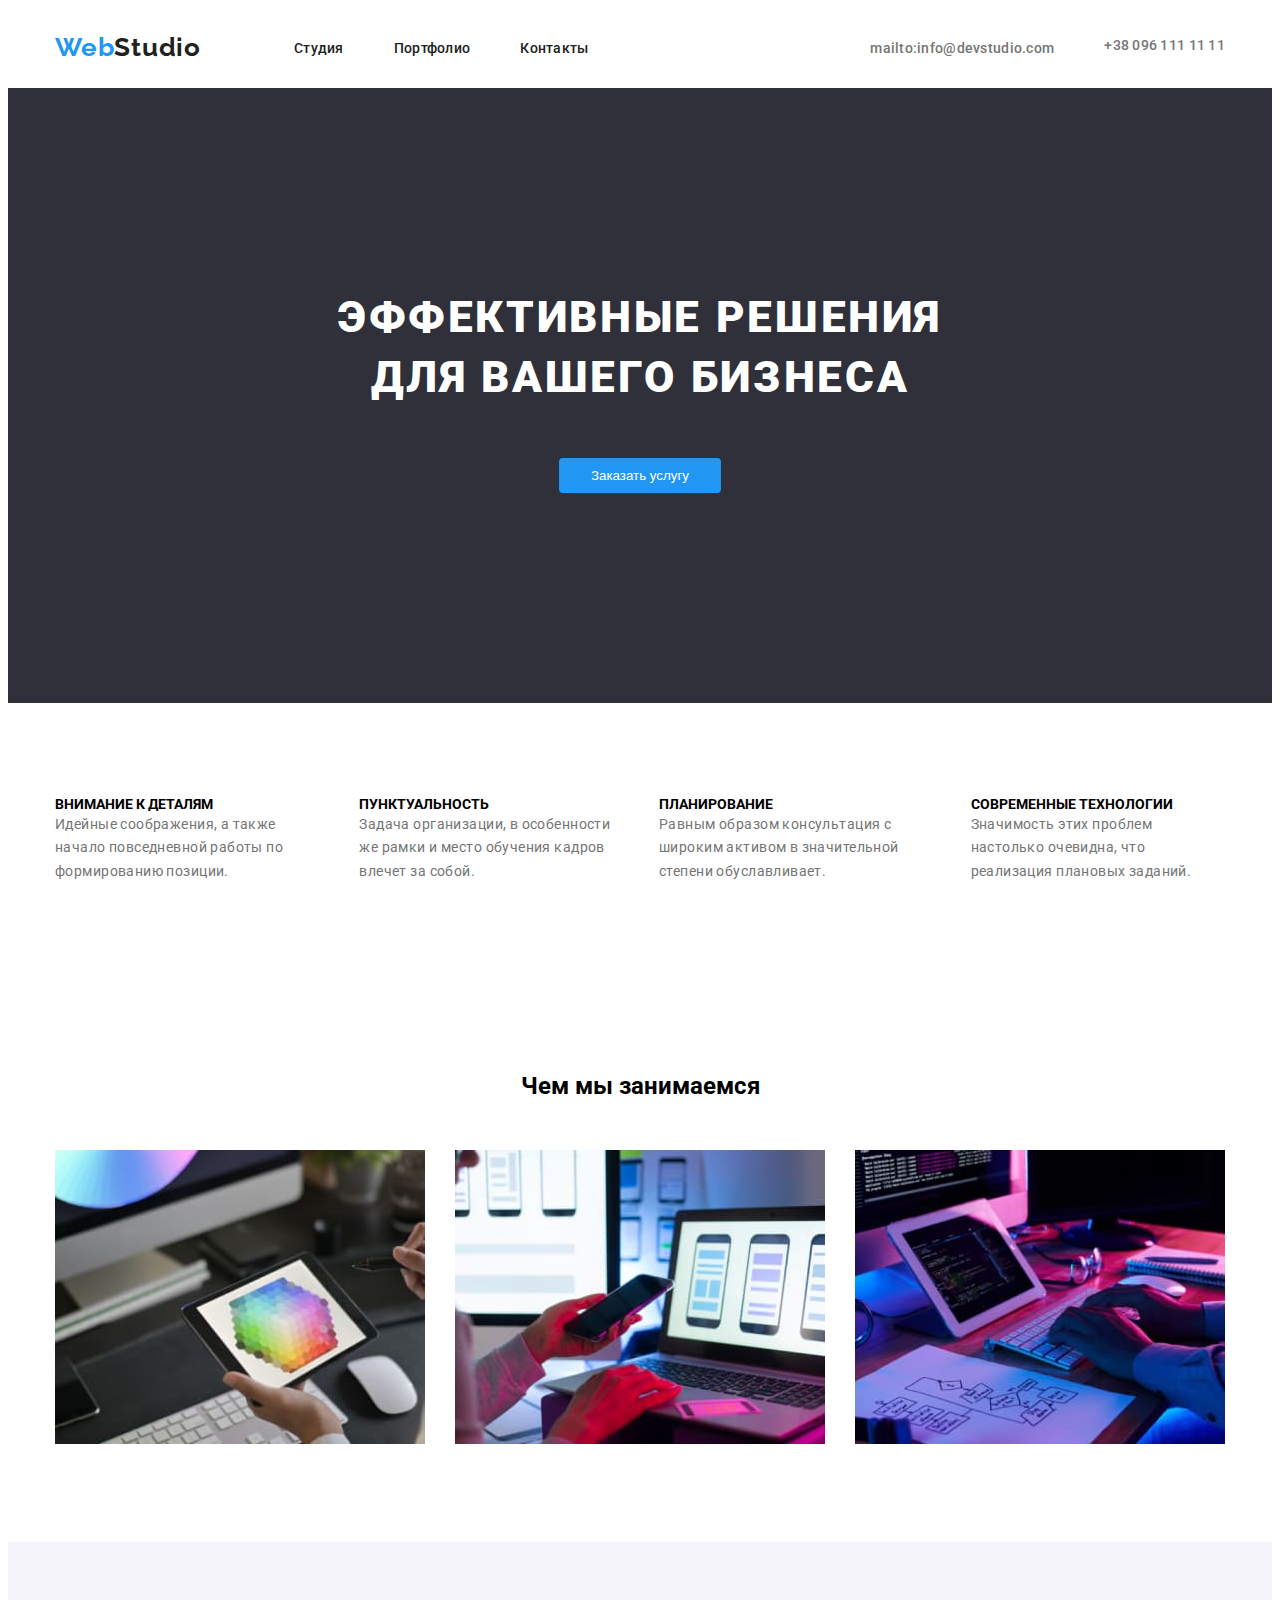
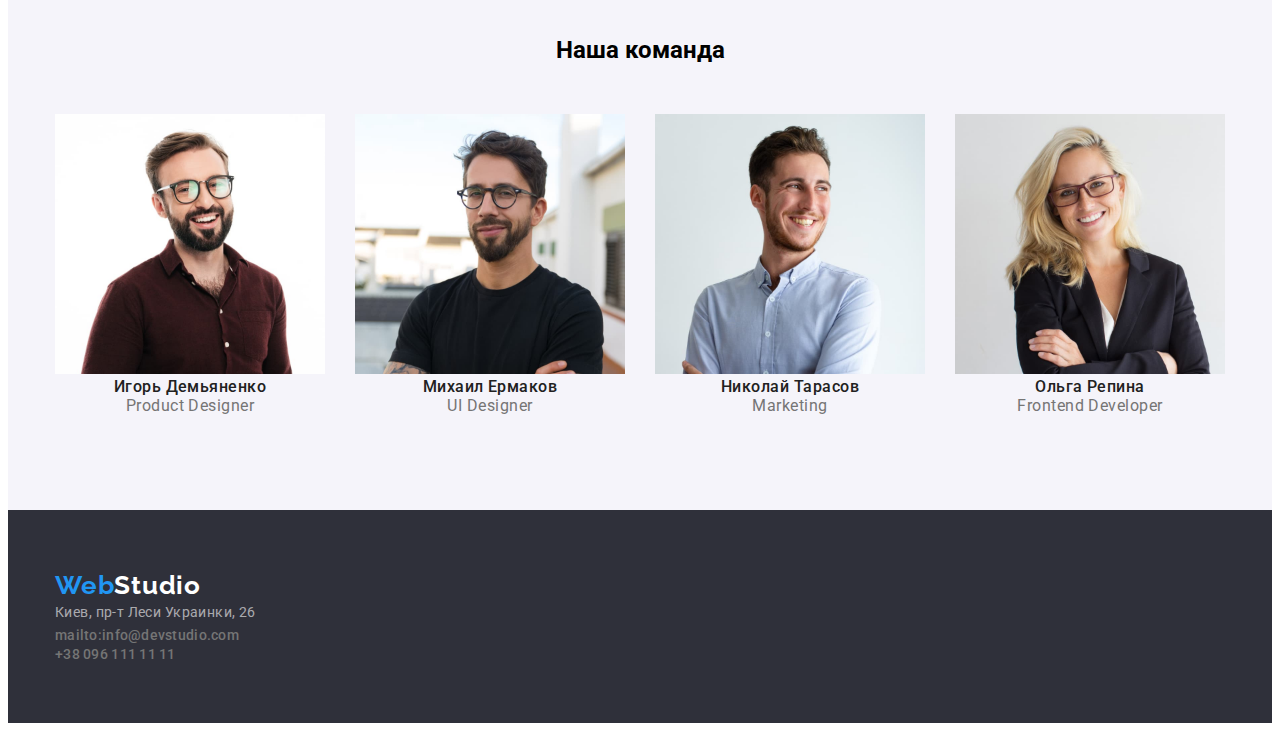
==== commit 4d677ce2: "2" ====
--- a/index.html
+++ b/index.html
@@ -36,7 +36,7 @@
     </header>
     <main>
         <!---Hero-->
-        <section class=" hero-footer">
+        <section class=" hero">
             <h1 class="hero-title">Эффективные решения <br> для вашего бизнеса</h1>
             <button class="btn-order" type="button">Заказать услугу</button>
         </section>
@@ -108,8 +108,9 @@
 
 
     <footer class="hero-footer">
+        <div class="container">
         <a class="logo-footer link" href="index.html" lang="en">Web<span class="studio-footer">Studio</span> </a>
-        <address class="hero-footer">
+        <address class="contact-adress">
             <ul class="list ">
                 <li><a class=" link contact-menu  link map"
                         href="https://www.google.com/maps/d/embed?mid=10uSM3H-mIU3GznYo2szRIEphczw" target="_blank"
@@ -118,7 +119,7 @@
                 <li><a class=" link mail-tel" href="tel:+380961111111">+38 096 111 11 11</a></li>
             </ul>
         </address>
-
+        </div>
     </footer>
 </body>
 
--- a/css/styles.css
+++ b/css/styles.css
@@ -237,20 +237,18 @@
   cursor: pointer;
   color: var(--accent-color);
 }
-.hero-footer {
+.hero {
   display: block;
   text-align: center;
   background-color: var(--fhone-color);
   padding-top: 200px;
-  padding-bottom: 280px;
+  padding-bottom: 210px;
 }
 .logo-footer:hover,
 .logo-footer:focus {
   color: var(--accent-color);
 }
-.current {
-  color: var(--accent-color);
-}
+
 .btn-order {
   padding-left: 32px;
   padding-right: 32px;
@@ -346,3 +344,12 @@
 .foto-team:not(:last-child) {
   margin-right: 30px;
 }
+.hero-footer {
+  padding-top: 60px;
+  padding-bottom: 60px;
+  background-color: var(--fhone-color);
+}
+.contact-adress {
+  margin-right: 0;
+  font-style: inherit;
+}
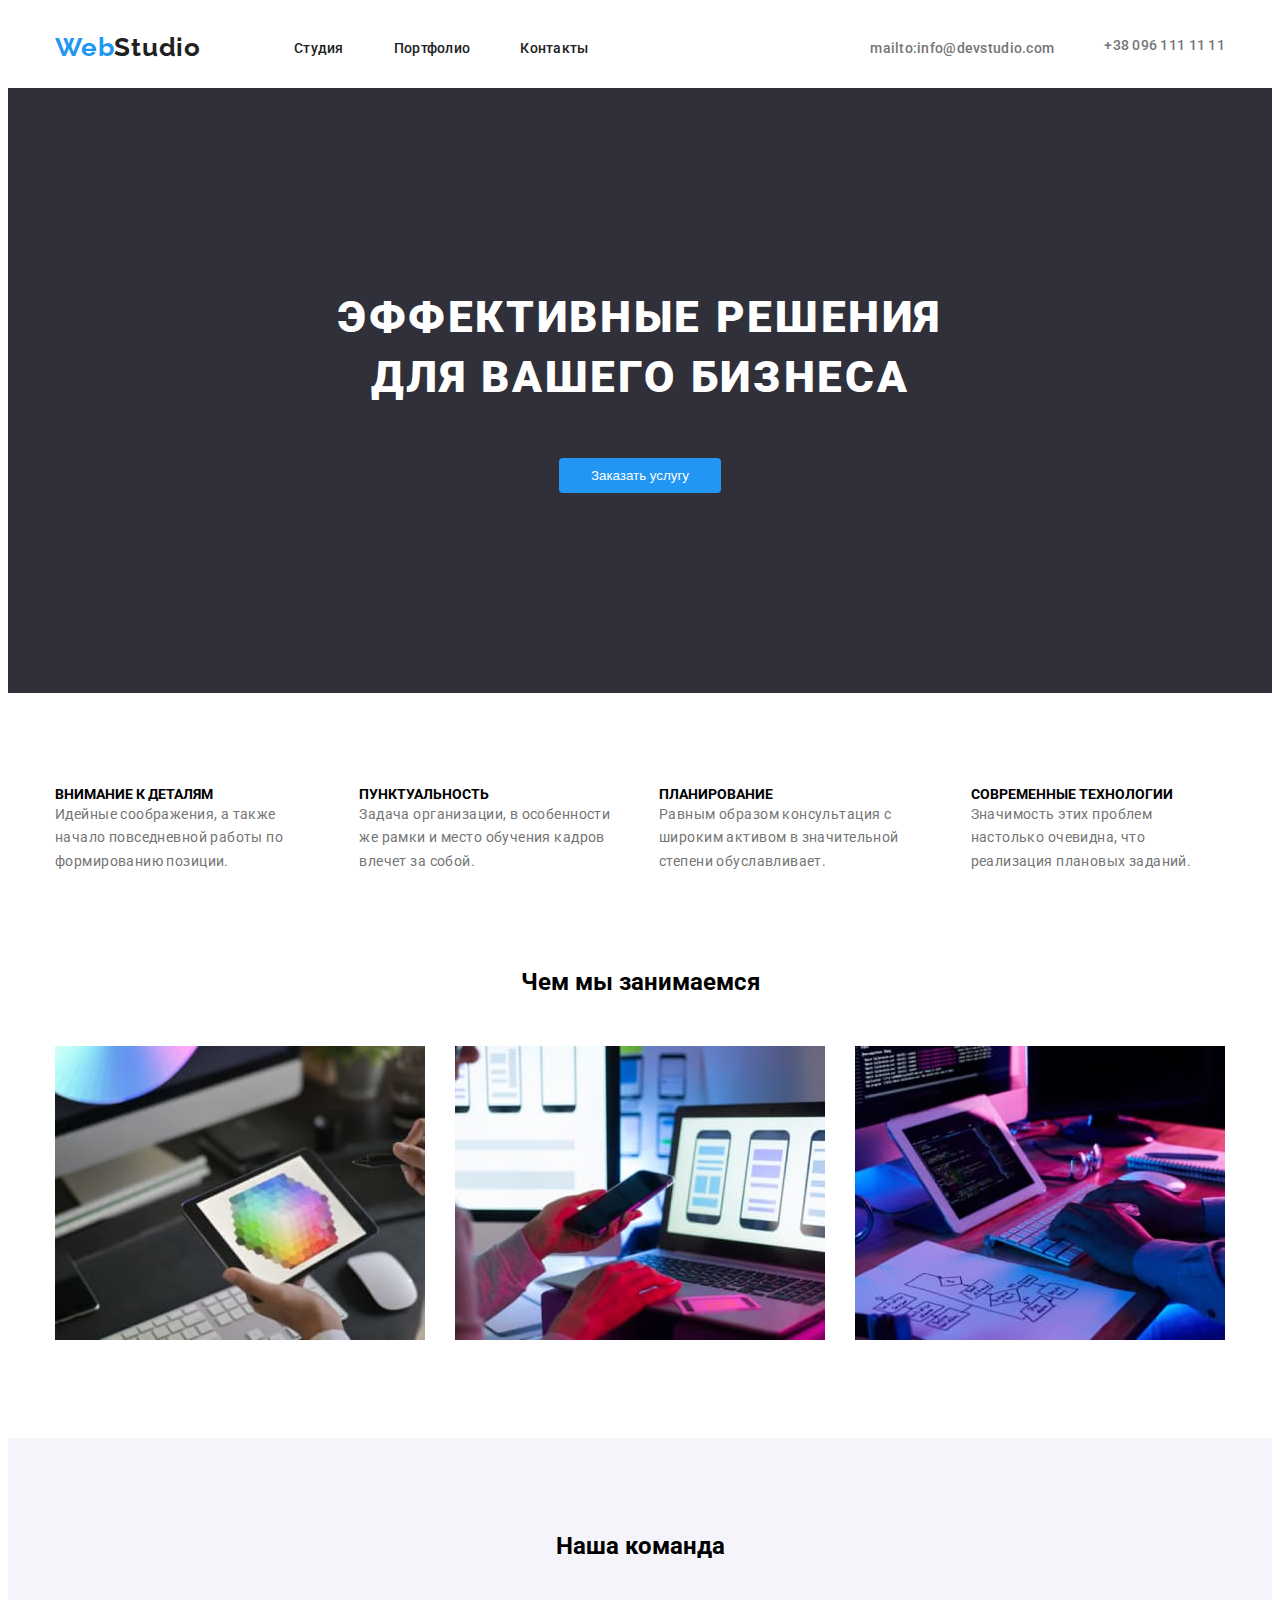
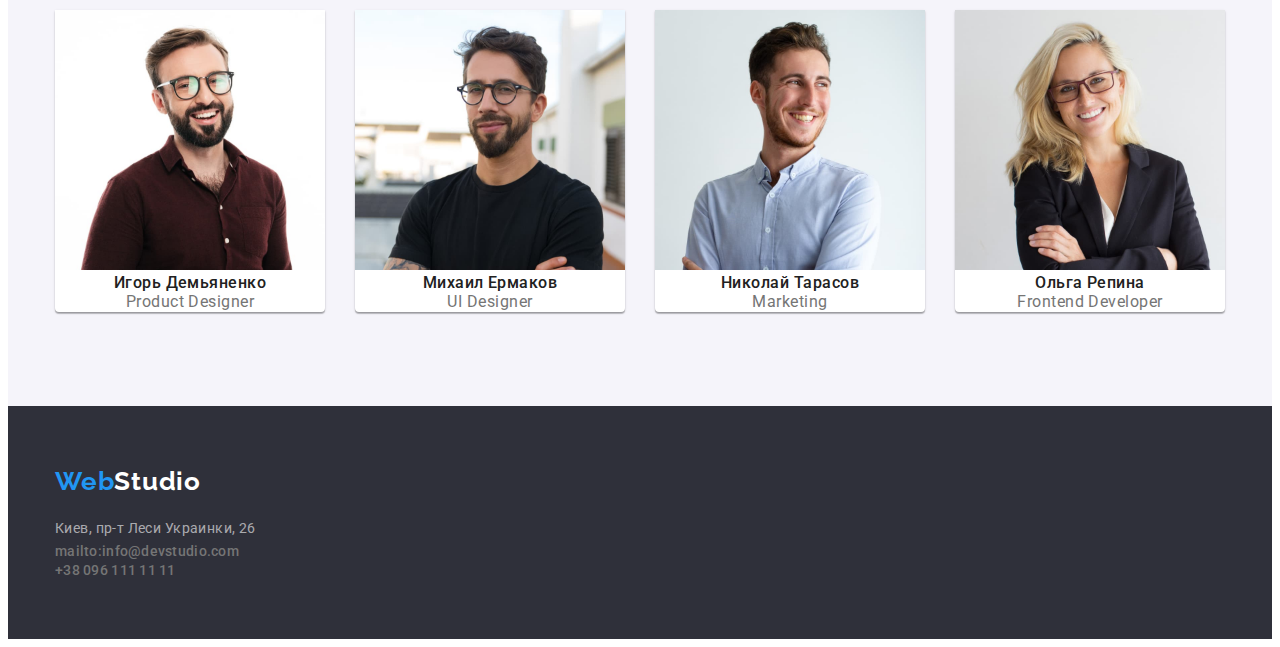
==== commit e7dbd15a: "6" ====
--- a/index.html
+++ b/index.html
@@ -5,7 +5,7 @@
     <meta charset="UTF-8">
     <meta http-equiv="X-UA-Compatible" content="IE=edge">
     <meta name="viewport" content="width=device-width, initial-scale=1.0">
-    <title>Homework1</title>
+    <title>Homework3</title>
     <link rel="stylesheet" type="text/css" href="https://necolas.github.io/normalize.css/8.0.1/normalize.css">
 
     <link rel="preconnect" href="https://fonts.googleapis.com">
@@ -37,8 +37,10 @@
     <main>
         <!---Hero-->
         <section class=" hero">
-            <h1 class="hero-title">Эффективные решения <br> для вашего бизнеса</h1>
-            <button class="btn-order" type="button">Заказать услугу</button>
+            <div class="container">
+                <h1 class="hero-title">Эффективные решения <br> для вашего бизнеса</h1>
+                <button class="btn-order" type="button">Заказать услугу</button>
+            </div>
         </section>
     
     <section class="desc-section">
@@ -83,23 +85,31 @@
             <ul class="list list-team">
                 <li class="foto-team">
                     <img src="./img/foto2/img21.jpg" alt="Игорь Демьяненко" width="270" height="260">
-                    <h3 class="people">Игорь Демьяненко</h3>
-                    <p lang="en" class="people-desc">Product Designer</p>
+                    <div class="team-description">
+                        <h3 class="people">Игорь Демьяненко</h3>
+                        <p lang="en" class="people-desc">Product Designer</p>
+                    </div>
                 </li>
                 <li class="foto-team">
                     <img src="./img/foto2/img22.jpg" alt="Михаил Ермаков" width="270" height="260">
-                    <h3 class="people">Михаил Ермаков</h3>
-                    <p lang="en" class="people-desc">UI Designer</p>
+                    <div class="team-description">
+                        <h3 class="people">Михаил Ермаков</h3>
+                        <p lang="en" class="people-desc">UI Designer</p>
+                    </div>
                 </li>
                 <li class="foto-team">
                     <img src="./img/foto2/img23.jpg" alt="Николай Тарасов" width="270" height="260">
-                    <h3 class="people">Николай Тарасов</h3>
-                    <p lang="en" class="people-desc">Marketing</p>
+                    <div class="team-description">
+                        <h3 class="people">Николай Тарасов</h3>
+                        <p lang="en" class="people-desc">Marketing</p>
+                    </div>
                 </li>
                 <li class="foto-team">
                     <img src="./img/foto2/img24.jpg" alt="Ольга Репина" width="270" height="260">
-                    <h3 class="people">Ольга Репина</h3>
-                    <p lang="en" class="people-desc">Frontend Developer</p>
+                    <div class="team-description">
+                        <h3 class="people">Ольга Репина</h3>
+                        <p lang="en" class="people-desc">Frontend Developer</p>
+                    </div>
                 </li>
             </ul>
       </div>
--- a/css/styles.css
+++ b/css/styles.css
@@ -22,6 +22,9 @@
   letter-spacing: 0.02em;
   color: var(--mail-tel-color);
 }
+.mail-tel:not(:last-child){
+    margin-bottom: 9px;
+}
 .mail-tel:hover,
 .mail-tel:focus {
   color: var(--accent-color);
@@ -68,9 +71,10 @@
 .btn-li:not(:last-child) {
   margin-right: 8px;
 }
-.header {
-  padding-top: 24px;
-  padding-bottom: 25px;
+.header{
+    border: 1px solid var(--border-color);
+    padding-top: 24px;
+    padding-bottom: 25px;
 }
 
 .list {
@@ -228,6 +232,8 @@
   background: var(--team-color);
 }
 .logo-footer {
+  display: block;
+  margin-bottom: 20px;
   font-family: Raleway;
   font-style: normal;
   font-weight: 700;
@@ -242,7 +248,7 @@
   text-align: center;
   background-color: var(--fhone-color);
   padding-top: 200px;
-  padding-bottom: 210px;
+  padding-bottom: 200px;
 }
 .logo-footer:hover,
 .logo-footer:focus {
@@ -328,10 +334,10 @@
   display: flex;
 }
 .foto-item:not(:last-child) {
+  
   margin-right: 30px;
 }
 .foto-occup {
-  padding-top: 94px;
   padding-bottom: 94px;
 }
 .list-team {
@@ -341,8 +347,17 @@
   padding-top: 94px;
   padding-bottom: 94px;
 }
-.foto-team:not(:last-child) {
-  margin-right: 30px;
+.foto-team {
+   flex-wrap: wrap;
+    width: 270px;
+    margin-right: 30px;
+     background: #FFFFFF;
+    box-shadow: 0px 1px 3px rgba(0, 0, 0, 0.12), 0px 1px 1px rgba(0, 0, 0, 0.14), 0px 2px 1px rgba(0, 0, 0, 0.2);
+    border-radius: 0px 0px 4px 4px;
+}
+
+.foto-team:nth-child(4n){
+    margin-right: 0;
 }
 .hero-footer {
   padding-top: 60px;
@@ -353,3 +368,11 @@
   margin-right: 0;
   font-style: inherit;
 }
+.img{
+    display: block;
+    max-width: 100%;
+    height: auto;
+ .team-description{
+    padding-top: 30px;
+    padding-bottom: 30px;
+ }    
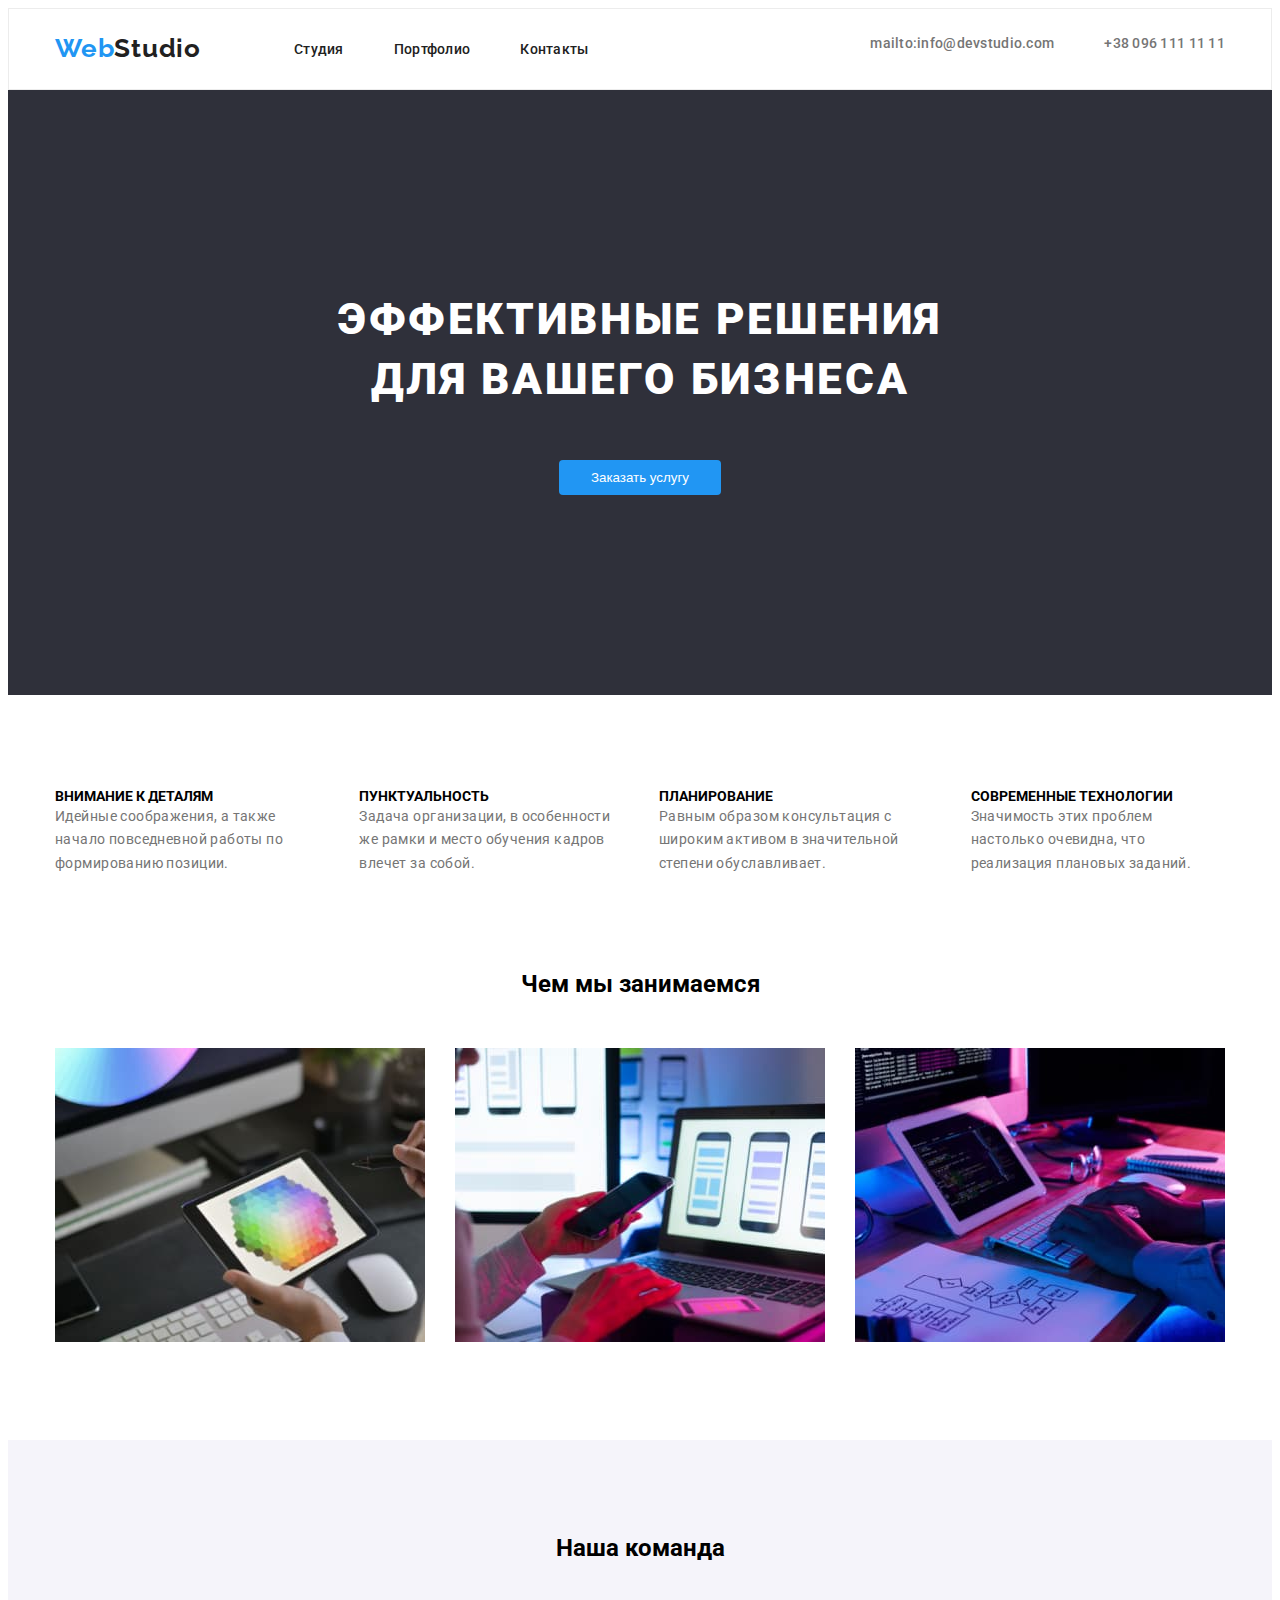
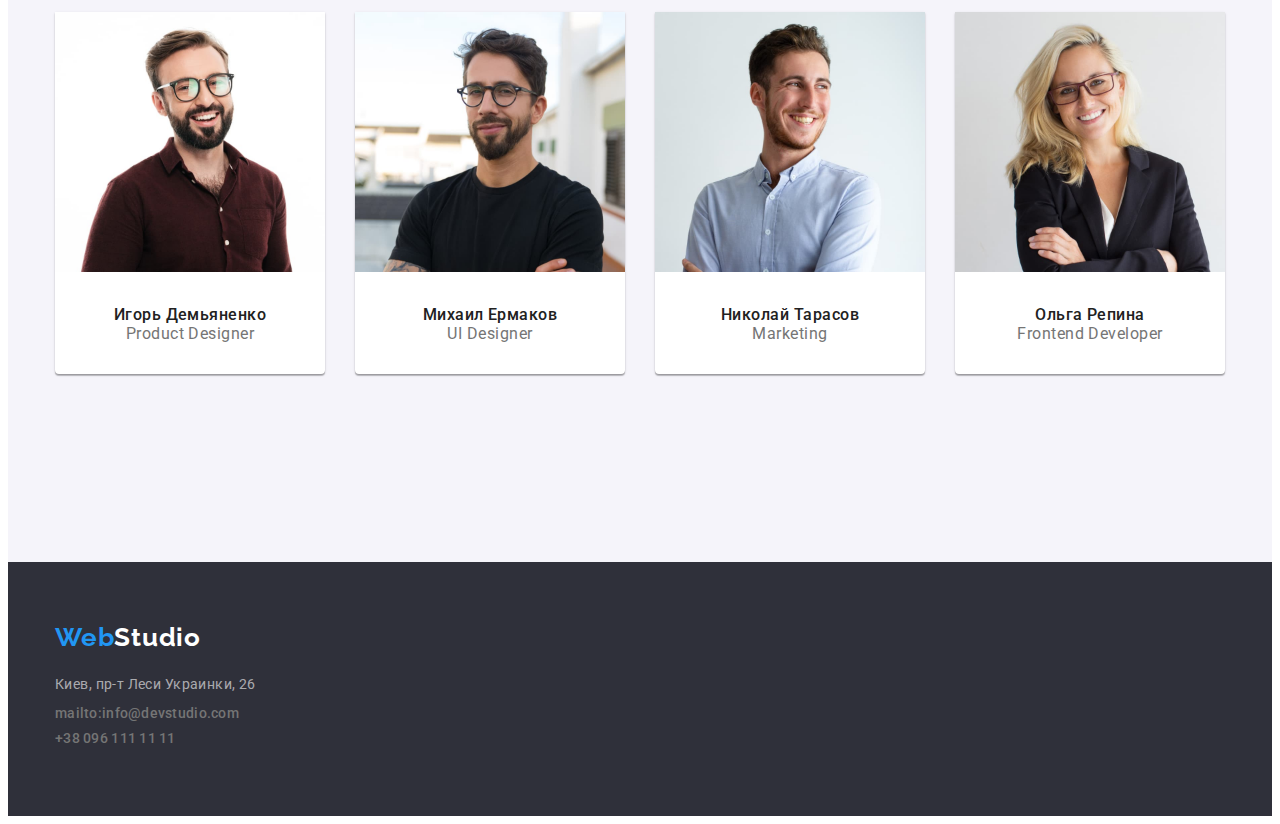
==== commit d5ac293f: "1" ====
--- a/index.html
+++ b/index.html
@@ -121,12 +121,12 @@
         <div class="container">
         <a class="logo-footer link" href="index.html" lang="en">Web<span class="studio-footer">Studio</span> </a>
         <address class="contact-adress">
-            <ul class="list ">
-                <li><a class=" link contact-menu  link map"
+            <ul class="list">
+                <li class="adress-mb"><a class=" link contact-menu  link map"
                         href="https://www.google.com/maps/d/embed?mid=10uSM3H-mIU3GznYo2szRIEphczw" target="_blank"
                         rel="noopener noreferrer">Киев, пр-т Леси Украинки, 26</a></li>
-                <li><a class=" link mail-tel" href="mailto:info@devstudio.com">mailto:info@devstudio.com</a></li>
-                <li><a class=" link mail-tel" href="tel:+380961111111">+38 096 111 11 11</a></li>
+                <li class="adress-mb"><a class=" link mail-tel" href="mailto:info@devstudio.com">mailto:info@devstudio.com</a></li>
+                <li class="adress-mb"><a class=" link mail-tel" href="tel:+380961111111">+38 096 111 11 11</a></li>
             </ul>
         </address>
         </div>
--- a/css/styles.css
+++ b/css/styles.css
@@ -6,6 +6,7 @@
   --contact-color: rgba(255, 255, 255, 0.6);
   --mail-tel-color: #757575;
   --team-color: #f5f4fa;
+  --grey-line: #ececec;
 }
 * {
   box-sizing: border-box;
@@ -15,6 +16,8 @@
 }
 
 .mail-tel {
+  display: block;
+  margin-bottom: 9px;
   font-style: normal;
   font-weight: 500;
   font-size: 14px;
@@ -22,9 +25,10 @@
   letter-spacing: 0.02em;
   color: var(--mail-tel-color);
 }
-.mail-tel:not(:last-child){
-    margin-bottom: 9px;
-}
+.mail-tel:not(:last-child) {
+  margin-bottom: 9px;
+}
+
 .mail-tel:hover,
 .mail-tel:focus {
   color: var(--accent-color);
@@ -67,23 +71,28 @@
   display: flex;
   align-items: center;
   justify-content: center;
+  margin-top: 94px;
+  margin-bottom: 50px;
 }
 .btn-li:not(:last-child) {
   margin-right: 8px;
 }
-.header{
-    border: 1px solid var(--border-color);
-    padding-top: 24px;
-    padding-bottom: 25px;
+.header {
+  border: 1px solid var(--grey-line);
+  padding-top: 24px;
+  padding-bottom: 25px;
 }
 
 .list {
   list-style: none;
 }
+
 .link {
   text-decoration: none;
 }
 .contact-menu {
+  display: block;
+  margin-bottom: 9px;
   font-style: normal;
   font-weight: normal;
   font-size: 14px;
@@ -302,14 +311,12 @@
   display: flex;
 }
 .about {
-  padding-top: 56px;
   padding-bottom: 94px;
 }
 .about-list {
   display: flex;
   flex-wrap: wrap;
   margin-left: -30px;
-  margin-top: -30px;
 }
 .about-item:not(:last-child) {
   margin-right: 30px;
@@ -319,6 +326,9 @@
   margin-left: 30px;
   margin-top: 30px;
 }
+.about-item:nth-child(-n + 6) {
+  margin-bottom: 30px;
+}
 .list-desc {
   display: flex;
 }
@@ -334,7 +344,6 @@
   display: flex;
 }
 .foto-item:not(:last-child) {
-  
   margin-right: 30px;
 }
 .foto-occup {
@@ -348,16 +357,18 @@
   padding-bottom: 94px;
 }
 .foto-team {
-   flex-wrap: wrap;
-    width: 270px;
-    margin-right: 30px;
-     background: #FFFFFF;
-    box-shadow: 0px 1px 3px rgba(0, 0, 0, 0.12), 0px 1px 1px rgba(0, 0, 0, 0.14), 0px 2px 1px rgba(0, 0, 0, 0.2);
-    border-radius: 0px 0px 4px 4px;
-}
-
-.foto-team:nth-child(4n){
-    margin-right: 0;
+  margin-bottom: 94px;
+  flex-wrap: wrap;
+  width: 270px;
+  margin-right: 30px;
+  background: #ffffff;
+  box-shadow: 0px 1px 3px rgba(0, 0, 0, 0.12), 0px 1px 1px rgba(0, 0, 0, 0.14),
+    0px 2px 1px rgba(0, 0, 0, 0.2);
+  border-radius: 0px 0px 4px 4px;
+}
+
+.foto-team:nth-child(4n) {
+  margin-right: 0;
 }
 .hero-footer {
   padding-top: 60px;
@@ -368,11 +379,23 @@
   margin-right: 0;
   font-style: inherit;
 }
-.img{
-    display: block;
-    max-width: 100%;
-    height: auto;
- .team-description{
-    padding-top: 30px;
-    padding-bottom: 30px;
- }    
+.img {
+  display: block;
+  max-width: 100%;
+  height: auto;
+}
+.team-description {
+  padding-top: 30px;
+  padding-bottom: 30px;
+}
+.adress-mb:not(:last-child) {
+  display: block;
+  margin-right: 9px;
+}
+.port-card {
+  min-width: 322px;
+  padding: 20px 24px;
+  border-bottom: 1px solid #eeeeee;
+  border-right: 1px solid #eeeeee;
+  border-left: 1px solid #eeeeee;
+}
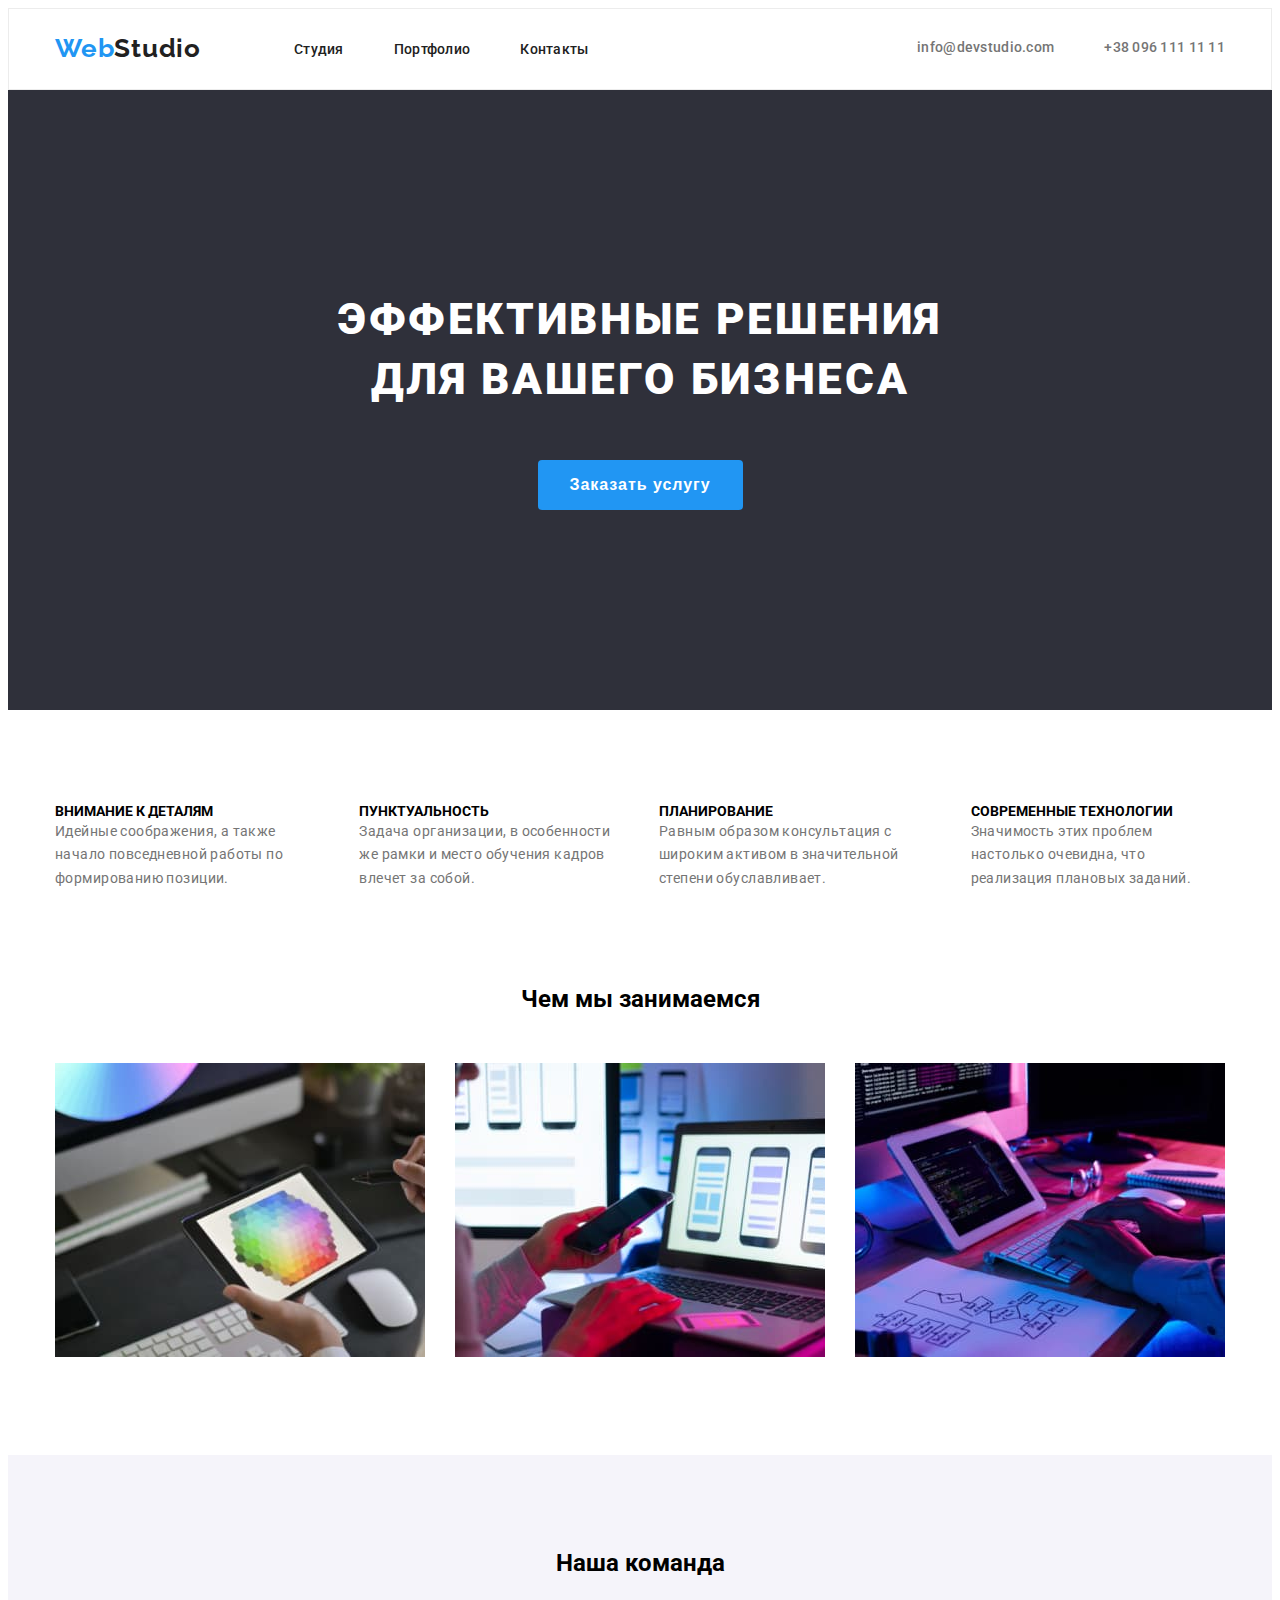
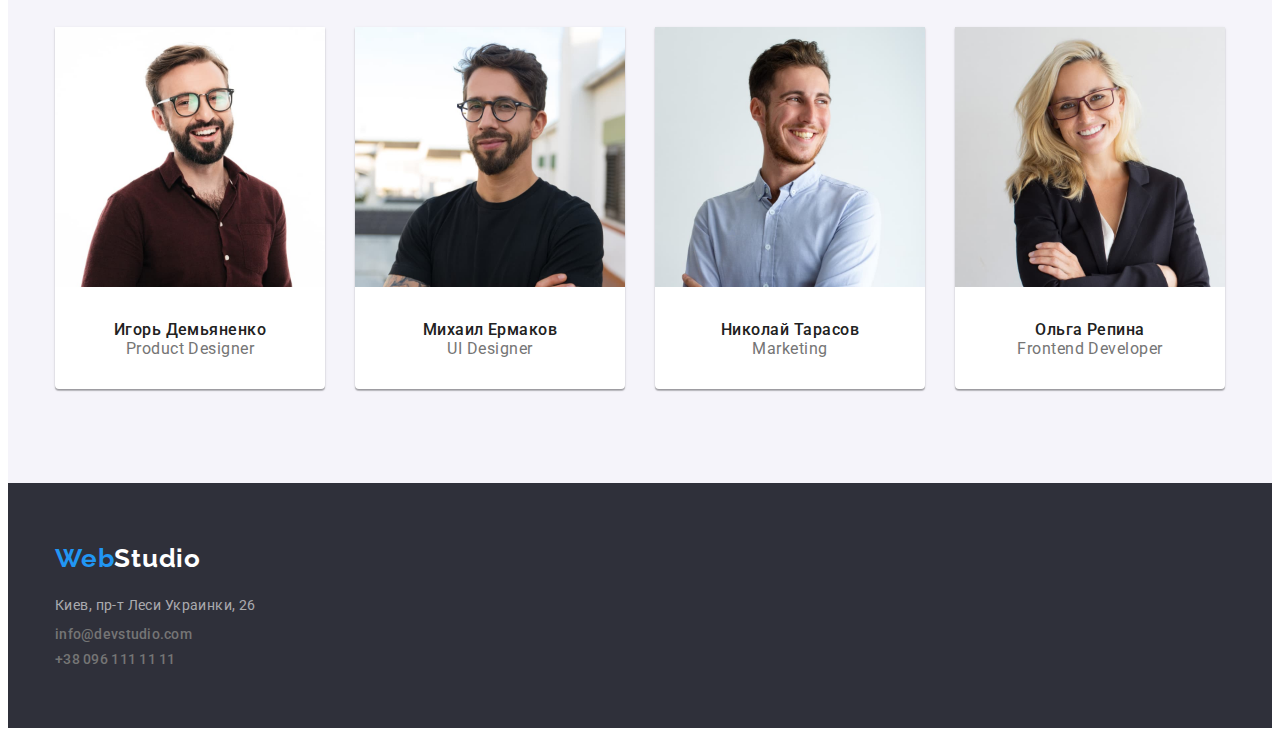
==== commit 32155926: "555" ====
--- a/index.html
+++ b/index.html
@@ -28,7 +28,7 @@
             </nav>
             <div class="header-connect">
                 <ul class="list tel">
-                    <li><a class="link mail-tel " href="mailto:info@devstudio.com">mailto:info@devstudio.com</a></li>
+                    <li><a class="link mail-tel " href="mailto:info@devstudio.com">info@devstudio.com</a></li>
                     <li><a class="link mail-tel  tel" href="tel:+380961111111">+38 096 111 11 11</a></li>
                 </ul>
             </div>
@@ -125,7 +125,7 @@
                 <li class="adress-mb"><a class=" link contact-menu  link map"
                         href="https://www.google.com/maps/d/embed?mid=10uSM3H-mIU3GznYo2szRIEphczw" target="_blank"
                         rel="noopener noreferrer">Киев, пр-т Леси Украинки, 26</a></li>
-                <li class="adress-mb"><a class=" link mail-tel" href="mailto:info@devstudio.com">mailto:info@devstudio.com</a></li>
+                <li class="adress-mb"><a class=" link mail-tel" href="mailto:info@devstudio.com">info@devstudio.com</a></li>
                 <li class="adress-mb"><a class=" link mail-tel" href="tel:+380961111111">+38 096 111 11 11</a></li>
             </ul>
         </address>
--- a/css/styles.css
+++ b/css/styles.css
@@ -17,7 +17,6 @@
 
 .mail-tel {
   display: block;
-  margin-bottom: 9px;
   font-style: normal;
   font-weight: 500;
   font-size: 14px;
@@ -71,7 +70,6 @@
   display: flex;
   align-items: center;
   justify-content: center;
-  margin-top: 94px;
   margin-bottom: 50px;
 }
 .btn-li:not(:last-child) {
@@ -92,7 +90,6 @@
 }
 .contact-menu {
   display: block;
-  margin-bottom: 9px;
   font-style: normal;
   font-weight: normal;
   font-size: 14px;
@@ -274,6 +271,10 @@
   background: var(--accent-color);
   border-radius: 4px;
   border: 0;
+  line-height: 30px;
+  font-size: 16px;
+  font-weight: bold;
+  letter-spacing: 0.06em;
 }
 
 p,
@@ -316,15 +317,13 @@
 .about-list {
   display: flex;
   flex-wrap: wrap;
-  margin-left: -30px;
-}
-.about-item:not(:last-child) {
+}
+.about-item {
   margin-right: 30px;
 }
-.about-item: {
-  flex-basis: calc(100% / 3 - 30px);
-  margin-left: 30px;
-  margin-top: 30px;
+
+.about-item:nth-child(3n) {
+  margin-right: 0px;
 }
 .about-item:nth-child(-n + 6) {
   margin-bottom: 30px;
@@ -357,7 +356,6 @@
   padding-bottom: 94px;
 }
 .foto-team {
-  margin-bottom: 94px;
   flex-wrap: wrap;
   width: 270px;
   margin-right: 30px;
@@ -391,6 +389,7 @@
 .adress-mb:not(:last-child) {
   display: block;
   margin-right: 9px;
+  margin-bottom: 9px;
 }
 .port-card {
   min-width: 322px;
@@ -399,3 +398,7 @@
   border-right: 1px solid #eeeeee;
   border-left: 1px solid #eeeeee;
 }
+.main-sec {
+  padding-top: 94px;
+  padding-bottom: ;
+}
